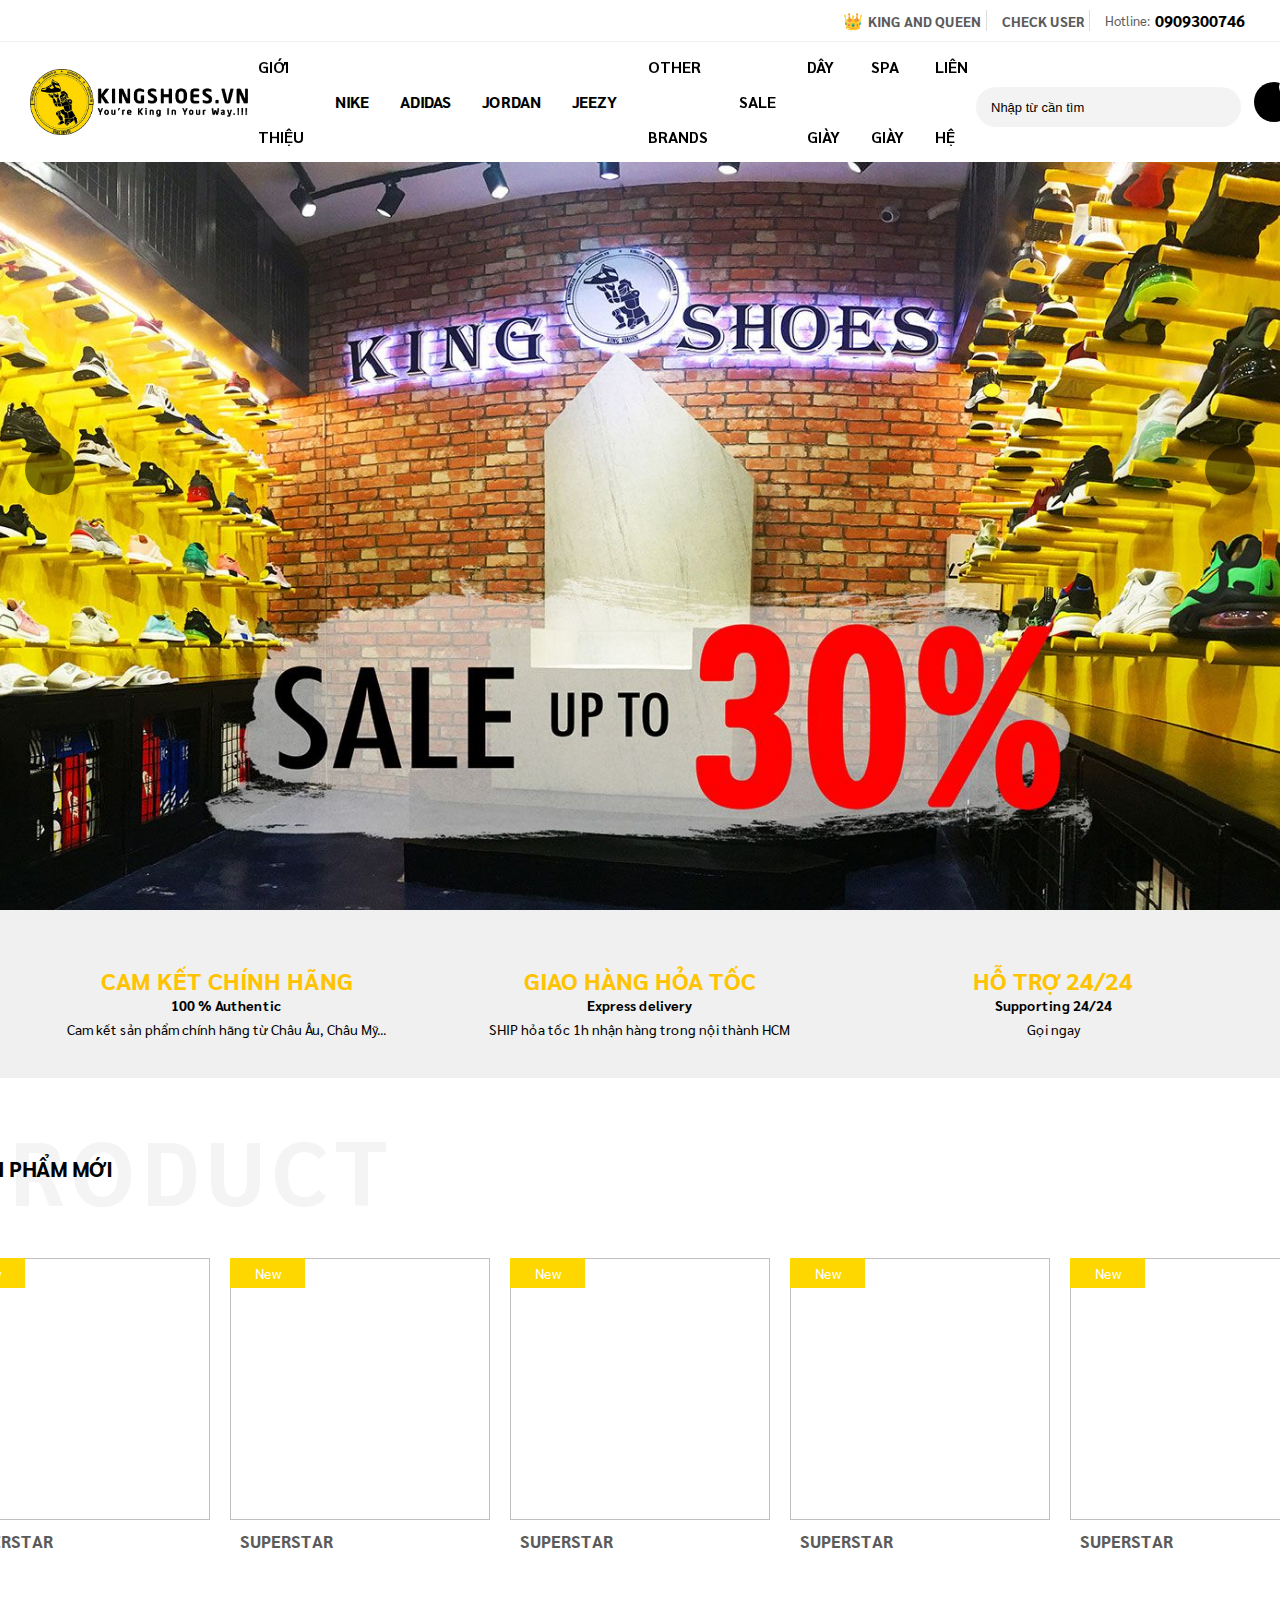
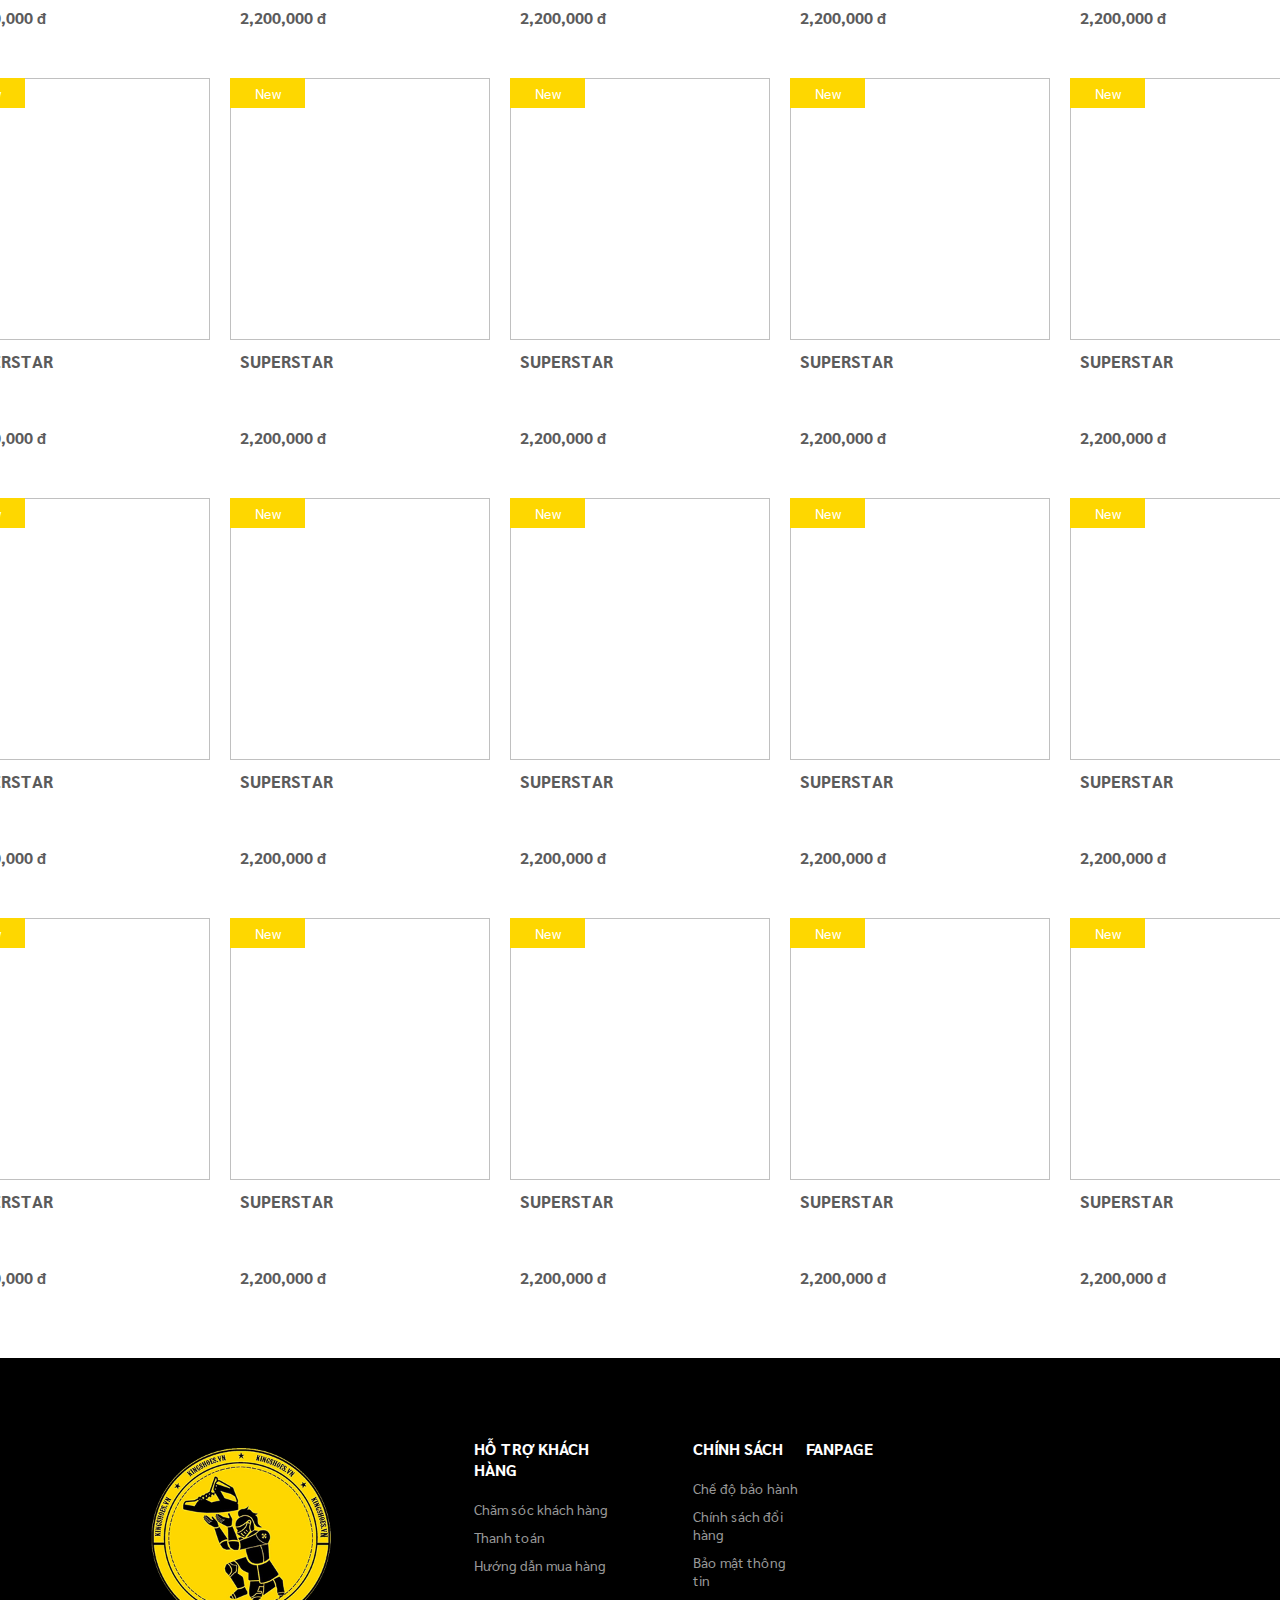
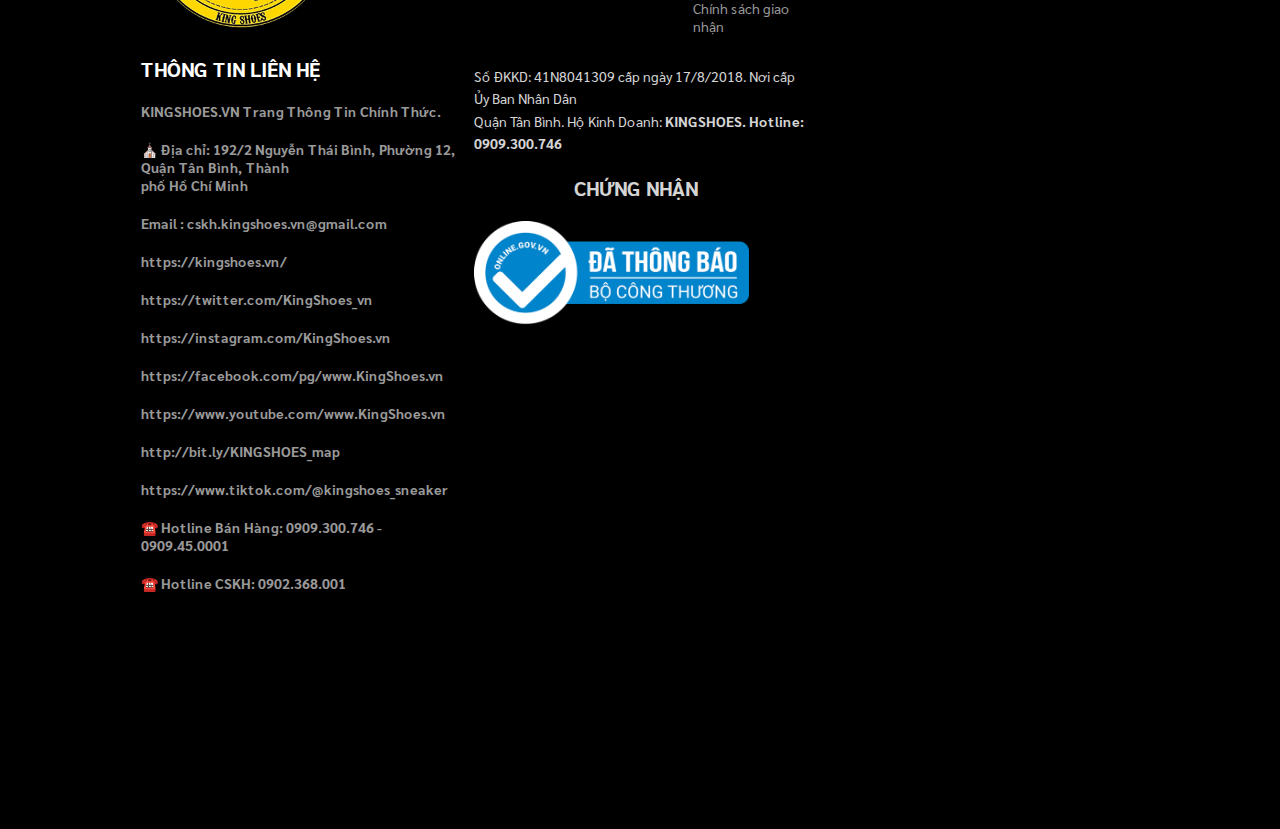
==== index.html @ 5c96de25 "finish footer for main page" ====
<!DOCTYPE html>
<html lang="en">
  <head>
    <meta charset="UTF-8" />
    <meta http-equiv="X-UA-Compatible" content="IE=edge" />
    <meta name="viewport" content="width=device-width, initial-scale=1.0" />

    <!-- Favicon -->
    <link rel="icon" type="image/x-icon" href="/assets/img/favicon.png" />

    <!-- Sarabun Font -->
    <link rel="preconnect" href="https://fonts.googleapis.com" />
    <link rel="preconnect" href="https://fonts.gstatic.com" crossorigin />
    <link
      href="https://fonts.googleapis.com/css2?family=Sarabun:wght@100;300;500;600;700&display=swap"
      rel="stylesheet"
    />

    <!-- Font Awesome -->
    <link
      rel="stylesheet"
      href="https://cdnjs.cloudflare.com/ajax/libs/font-awesome/6.4.0/css/all.min.css"
      integrity="sha512-iecdLmaskl7CVkqkXNQ/ZH/XLlvWZOJyj7Yy7tcenmpD1ypASozpmT/E0iPtmFIB46ZmdtAc9eNBvH0H/ZpiBw=="
      crossorigin="anonymous"
      referrerpolicy="no-referrer"
    />
    <link rel="stylesheet" href="./css/style.css" />
    <title>Cửa hàng giày Sneaker chính hãng tại TPHCM - KING SHOES</title>
  </head>
  <body>
    <div class="container">
      <header>
        <div class="header__top">
          <div class="header__top-item">
            👑 <span><a href="">KING AND QUEEN</a></span>
          </div>
          <div class="header__top-item">
            <i class="fa-solid fa-users"></i>
            <span><a href="">CHECK USER</a></span>
          </div>
          <div class="header__top-item">
            <i class="fa-sharp fa-solid fa-phone-flip"></i>
            Hotline: <span><a href="">0909300746</a></span>
          </div>
        </div>

        <div class="header__bottom">
          <div class="header__bottom-logo">
            <a href="/">
              <img src="./assets/img/main-logo.png" alt="" />
            </a>
          </div>
          <ul class="header__bottom-menu">
            <li class="header__bottom-menu-item">
              <a href="#">Giới thiệu</a>
            </li>
            <li class="header__bottom-menu-item">
              <a href="#">Nike</a>

              <div class="submenu">
                <ul>
                  <li><a href="#">Nam</a></li>
                  <li><a href="#">Nữ</a></li>
                </ul>
              </div>
            </li>
            <li class="header__bottom-menu-item">
              <a href="#">Adidas</a>

              <div class="submenu">
                <ul>
                  <li><a href="#">Nam</a></li>
                  <li><a href="#">Nữ</a></li>
                </ul>
              </div>
            </li>
            <li class="header__bottom-menu-item">
              <a href="#">Jordan</a>

              <div class="submenu">
                <ul>
                  <li><a href="#">Air Jordan</a></li>
                </ul>
              </div>
            </li>
            <li class="header__bottom-menu-item">
              <a href="#">Jeezy</a>

              <div class="submenu">
                <ul>
                  <li><a href="#">Jeezy Boost 350</a></li>
                  <li><a href="#">Jeezy Boost 750</a></li>
                </ul>
              </div>
            </li>
            <li class="header__bottom-menu-item">
              <a href="#">Other brands</a>

              <div class="submenu">
                <ul>
                  <li><a href="#">Sneaker Authentic</a></li>
                  <li><a href="#">Giày thể thao chạy bộ - Tập Gym</a></li>
                  <li><a href="#">Giày Tennis Nike Chính Hãng</a></li>
                  <li><a href="#">Dép Authentic</a></li>
                  <li><a href="#">Crep Protect Vệ Sinh Giày Sneaker</a></li>
                  <li><a href="#">Giày Thanh Lý</a></li>
                </ul>
              </div>
            </li>
            <li class="header__bottom-menu-item">
              <a href="#">Sale</a>
            </li>
            <li class="header__bottom-menu-item">
              <a href="#">Dây giày</a>
            </li>
            <li class="header__bottom-menu-item">
              <a href="#">Spa giày</a>
            </li>
            <li class="header__bottom-menu-item">
              <a href="#">Liên hệ</a>
            </li>
          </ul>
          <div class="header__bottom-search-cart">
            <div class="header__bottom-search-box">
              <input type="text" placeholder="Nhập từ cần tìm" />
              <button type="submit">
                <i class="fa-solid fa-search"></i>
              </button>
            </div>
            <div class="header__bottom-cart">
              <a href="/pages/cart.html" class="header__bottom-cart-link">
                <i class="fa-solid fa-shopping-cart"></i>
                <span class="header__bottom-cart-quantity">0</span>
              </a>
            </div>
          </div>
        </div>
      </header>

      <main>
        <div class="main-slider">
          <div class="main-slider-btn main-slider-prev-btn">
            <i class="fa-solid fa-chevron-left"></i>
          </div>

          <div class="main-slider__item">
            <a href="#">
              <img src="./assets/img/slider-1.jpg" alt="" />
            </a>
          </div>
          <div class="main-slider__item">
            <a href="#">
              <img src="./assets/img/slider-2.png" alt="" />
            </a>
          </div>
          <div class="main-slider__item">
            <a href="#">
              <img src="./assets/img/slider-3.jpg" alt="" />
            </a>
          </div>

          <div class="main-slider-btn main-slider-next-btn">
            <i class="fa-solid fa-chevron-right"></i>
          </div>

          <div class="main-slider__dots">
            <div class="main-slider__dot">
              <i class="fa-solid fa-circle"></i>
            </div>
            <div class="main-slider__dot">
              <i class="fa-solid fa-circle"></i>
            </div>
            <div class="main-slider__dot">
              <i class="fa-solid fa-circle"></i>
            </div>
          </div>
        </div>

        <div class="main-hero">
          <div class="main-hero__item">
            <i class="fa-solid fa-wallet"></i>
            <h3 class="main-hero__item-title">Cam kết chính hãng</h3>
            <span class="main-hero__item-subtitle">100 % Authentic</span>
            <p class="main-hero__item-desc">
              Cam kết sản phẩm chính hãng từ Châu Âu, Châu Mỹ...
            </p>
          </div>
          <div class="main-hero__item">
            <i class="fa-solid fa-truck"></i>
            <h3 class="main-hero__item-title">GIAO HÀNG HỎA TỐC</h3>
            <span class="main-hero__item-subtitle">Express delivery</span>
            <p class="main-hero__item-desc">
              SHIP hỏa tốc 1h nhận hàng trong nội thành HCM
            </p>
          </div>
          <div class="main-hero__item">
            <i class="fa-solid fa-phone"></i>
            <h3 class="main-hero__item-title">HỖ TRỢ 24/24</h3>
            <span class="main-hero__item-subtitle">Supporting 24/24</span>
            <p class="main-hero__item-desc">Gọi ngay</p>
          </div>
        </div>

        <div class="main-content">
          <div class="main-container">
            <section class="main-section new-products">
              <div class="main-section__title">
                <h1>PRODUCT</h1>
                <a href="#"> - SẢN PHẨM MỚI</a>
              </div>

              <div class="main-section__grid-products">
                <a href="#" class="main-section__grid-product">
                  <img
                    src="https://kingshoes.vn/data/upload/media/sneaker-c77124-super-star-adidas-kingshoes.vn-tphcm-tanbinh-27-1628053703.jpeg"
                    alt=""
                  />
                  <div class="main-section__grid-product-info">
                    <h3 class="main-section__grid-product-info-title">
                      Superstar
                    </h3>
                    <span class="main-section__grid-product-info-ratings">
                      <i class="fa-solid fa-star"></i
                      ><i class="fa-solid fa-star"></i
                      ><i class="fa-solid fa-star"></i
                      ><i class="fa-solid fa-star"></i
                      ><i class="fa-solid fa-star"></i>
                    </span>
                    <p class="main-section__grid-product-info-price">
                      2,200,000 đ
                    </p>

                    <span class="main-section__grid-product-new-tag">New</span>
                  </div>
                </a>
                <a href="#" class="main-section__grid-product">
                  <img
                    src="https://kingshoes.vn/data/upload/media/sneaker-c77124-super-star-adidas-kingshoes.vn-tphcm-tanbinh-27-1628053703.jpeg"
                    alt=""
                  />
                  <div class="main-section__grid-product-info">
                    <h3 class="main-section__grid-product-info-title">
                      Superstar
                    </h3>
                    <span class="main-section__grid-product-info-ratings">
                      <i class="fa-solid fa-star"></i
                      ><i class="fa-solid fa-star"></i
                      ><i class="fa-solid fa-star"></i
                      ><i class="fa-solid fa-star"></i
                      ><i class="fa-solid fa-star"></i>
                    </span>
                    <p class="main-section__grid-product-info-price">
                      2,200,000 đ
                    </p>

                    <span class="main-section__grid-product-new-tag">New</span>
                  </div>
                </a>
                <a href="#" class="main-section__grid-product">
                  <img
                    src="https://kingshoes.vn/data/upload/media/sneaker-c77124-super-star-adidas-kingshoes.vn-tphcm-tanbinh-27-1628053703.jpeg"
                    alt=""
                  />
                  <div class="main-section__grid-product-info">
                    <h3 class="main-section__grid-product-info-title">
                      Superstar
                    </h3>
                    <span class="main-section__grid-product-info-ratings">
                      <i class="fa-solid fa-star"></i
                      ><i class="fa-solid fa-star"></i
                      ><i class="fa-solid fa-star"></i
                      ><i class="fa-solid fa-star"></i
                      ><i class="fa-solid fa-star"></i>
                    </span>
                    <p class="main-section__grid-product-info-price">
                      2,200,000 đ
                    </p>

                    <span class="main-section__grid-product-new-tag">New</span>
                  </div>
                </a>
                <a href="#" class="main-section__grid-product">
                  <img
                    src="https://kingshoes.vn/data/upload/media/sneaker-c77124-super-star-adidas-kingshoes.vn-tphcm-tanbinh-27-1628053703.jpeg"
                    alt=""
                  />
                  <div class="main-section__grid-product-info">
                    <h3 class="main-section__grid-product-info-title">
                      Superstar
                    </h3>
                    <span class="main-section__grid-product-info-ratings">
                      <i class="fa-solid fa-star"></i
                      ><i class="fa-solid fa-star"></i
                      ><i class="fa-solid fa-star"></i
                      ><i class="fa-solid fa-star"></i
                      ><i class="fa-solid fa-star"></i>
                    </span>
                    <p class="main-section__grid-product-info-price">
                      2,200,000 đ
                    </p>

                    <span class="main-section__grid-product-new-tag">New</span>
                  </div>
                </a>
                <a href="#" class="main-section__grid-product">
                  <img
                    src="https://kingshoes.vn/data/upload/media/sneaker-c77124-super-star-adidas-kingshoes.vn-tphcm-tanbinh-27-1628053703.jpeg"
                    alt=""
                  />
                  <div class="main-section__grid-product-info">
                    <h3 class="main-section__grid-product-info-title">
                      Superstar
                    </h3>
                    <span class="main-section__grid-product-info-ratings">
                      <i class="fa-solid fa-star"></i
                      ><i class="fa-solid fa-star"></i
                      ><i class="fa-solid fa-star"></i
                      ><i class="fa-solid fa-star"></i
                      ><i class="fa-solid fa-star"></i>
                    </span>
                    <p class="main-section__grid-product-info-price">
                      2,200,000 đ
                    </p>

                    <span class="main-section__grid-product-new-tag">New</span>
                  </div>
                </a>
                <a href="#" class="main-section__grid-product">
                  <img
                    src="https://kingshoes.vn/data/upload/media/sneaker-c77124-super-star-adidas-kingshoes.vn-tphcm-tanbinh-27-1628053703.jpeg"
                    alt=""
                  />
                  <div class="main-section__grid-product-info">
                    <h3 class="main-section__grid-product-info-title">
                      Superstar
                    </h3>
                    <span class="main-section__grid-product-info-ratings">
                      <i class="fa-solid fa-star"></i
                      ><i class="fa-solid fa-star"></i
                      ><i class="fa-solid fa-star"></i
                      ><i class="fa-solid fa-star"></i
                      ><i class="fa-solid fa-star"></i>
                    </span>
                    <p class="main-section__grid-product-info-price">
                      2,200,000 đ
                    </p>

                    <span class="main-section__grid-product-new-tag">New</span>
                  </div>
                </a>
                <a href="#" class="main-section__grid-product">
                  <img
                    src="https://kingshoes.vn/data/upload/media/sneaker-c77124-super-star-adidas-kingshoes.vn-tphcm-tanbinh-27-1628053703.jpeg"
                    alt=""
                  />
                  <div class="main-section__grid-product-info">
                    <h3 class="main-section__grid-product-info-title">
                      Superstar
                    </h3>
                    <span class="main-section__grid-product-info-ratings">
                      <i class="fa-solid fa-star"></i
                      ><i class="fa-solid fa-star"></i
                      ><i class="fa-solid fa-star"></i
                      ><i class="fa-solid fa-star"></i
                      ><i class="fa-solid fa-star"></i>
                    </span>
                    <p class="main-section__grid-product-info-price">
                      2,200,000 đ
                    </p>

                    <span class="main-section__grid-product-new-tag">New</span>
                  </div>
                </a>
                <a href="#" class="main-section__grid-product">
                  <img
                    src="https://kingshoes.vn/data/upload/media/sneaker-c77124-super-star-adidas-kingshoes.vn-tphcm-tanbinh-27-1628053703.jpeg"
                    alt=""
                  />
                  <div class="main-section__grid-product-info">
                    <h3 class="main-section__grid-product-info-title">
                      Superstar
                    </h3>
                    <span class="main-section__grid-product-info-ratings">
                      <i class="fa-solid fa-star"></i
                      ><i class="fa-solid fa-star"></i
                      ><i class="fa-solid fa-star"></i
                      ><i class="fa-solid fa-star"></i
                      ><i class="fa-solid fa-star"></i>
                    </span>
                    <p class="main-section__grid-product-info-price">
                      2,200,000 đ
                    </p>

                    <span class="main-section__grid-product-new-tag">New</span>
                  </div>
                </a>
                <a href="#" class="main-section__grid-product">
                  <img
                    src="https://kingshoes.vn/data/upload/media/sneaker-c77124-super-star-adidas-kingshoes.vn-tphcm-tanbinh-27-1628053703.jpeg"
                    alt=""
                  />
                  <div class="main-section__grid-product-info">
                    <h3 class="main-section__grid-product-info-title">
                      Superstar
                    </h3>
                    <span class="main-section__grid-product-info-ratings">
                      <i class="fa-solid fa-star"></i
                      ><i class="fa-solid fa-star"></i
                      ><i class="fa-solid fa-star"></i
                      ><i class="fa-solid fa-star"></i
                      ><i class="fa-solid fa-star"></i>
                    </span>
                    <p class="main-section__grid-product-info-price">
                      2,200,000 đ
                    </p>

                    <span class="main-section__grid-product-new-tag">New</span>
                  </div>
                </a>
                <a href="#" class="main-section__grid-product">
                  <img
                    src="https://kingshoes.vn/data/upload/media/sneaker-c77124-super-star-adidas-kingshoes.vn-tphcm-tanbinh-27-1628053703.jpeg"
                    alt=""
                  />
                  <div class="main-section__grid-product-info">
                    <h3 class="main-section__grid-product-info-title">
                      Superstar
                    </h3>
                    <span class="main-section__grid-product-info-ratings">
                      <i class="fa-solid fa-star"></i
                      ><i class="fa-solid fa-star"></i
                      ><i class="fa-solid fa-star"></i
                      ><i class="fa-solid fa-star"></i
                      ><i class="fa-solid fa-star"></i>
                    </span>
                    <p class="main-section__grid-product-info-price">
                      2,200,000 đ
                    </p>

                    <span class="main-section__grid-product-new-tag">New</span>
                  </div>
                </a>
                <a href="#" class="main-section__grid-product">
                  <img
                    src="https://kingshoes.vn/data/upload/media/sneaker-c77124-super-star-adidas-kingshoes.vn-tphcm-tanbinh-27-1628053703.jpeg"
                    alt=""
                  />
                  <div class="main-section__grid-product-info">
                    <h3 class="main-section__grid-product-info-title">
                      Superstar
                    </h3>
                    <span class="main-section__grid-product-info-ratings">
                      <i class="fa-solid fa-star"></i
                      ><i class="fa-solid fa-star"></i
                      ><i class="fa-solid fa-star"></i
                      ><i class="fa-solid fa-star"></i
                      ><i class="fa-solid fa-star"></i>
                    </span>
                    <p class="main-section__grid-product-info-price">
                      2,200,000 đ
                    </p>

                    <span class="main-section__grid-product-new-tag">New</span>
                  </div>
                </a>
                <a href="#" class="main-section__grid-product">
                  <img
                    src="https://kingshoes.vn/data/upload/media/sneaker-c77124-super-star-adidas-kingshoes.vn-tphcm-tanbinh-27-1628053703.jpeg"
                    alt=""
                  />
                  <div class="main-section__grid-product-info">
                    <h3 class="main-section__grid-product-info-title">
                      Superstar
                    </h3>
                    <span class="main-section__grid-product-info-ratings">
                      <i class="fa-solid fa-star"></i
                      ><i class="fa-solid fa-star"></i
                      ><i class="fa-solid fa-star"></i
                      ><i class="fa-solid fa-star"></i
                      ><i class="fa-solid fa-star"></i>
                    </span>
                    <p class="main-section__grid-product-info-price">
                      2,200,000 đ
                    </p>

                    <span class="main-section__grid-product-new-tag">New</span>
                  </div>
                </a>
                <a href="#" class="main-section__grid-product">
                  <img
                    src="https://kingshoes.vn/data/upload/media/sneaker-c77124-super-star-adidas-kingshoes.vn-tphcm-tanbinh-27-1628053703.jpeg"
                    alt=""
                  />
                  <div class="main-section__grid-product-info">
                    <h3 class="main-section__grid-product-info-title">
                      Superstar
                    </h3>
                    <span class="main-section__grid-product-info-ratings">
                      <i class="fa-solid fa-star"></i
                      ><i class="fa-solid fa-star"></i
                      ><i class="fa-solid fa-star"></i
                      ><i class="fa-solid fa-star"></i
                      ><i class="fa-solid fa-star"></i>
                    </span>
                    <p class="main-section__grid-product-info-price">
                      2,200,000 đ
                    </p>

                    <span class="main-section__grid-product-new-tag">New</span>
                  </div>
                </a>
                <a href="#" class="main-section__grid-product">
                  <img
                    src="https://kingshoes.vn/data/upload/media/sneaker-c77124-super-star-adidas-kingshoes.vn-tphcm-tanbinh-27-1628053703.jpeg"
                    alt=""
                  />
                  <div class="main-section__grid-product-info">
                    <h3 class="main-section__grid-product-info-title">
                      Superstar
                    </h3>
                    <span class="main-section__grid-product-info-ratings">
                      <i class="fa-solid fa-star"></i
                      ><i class="fa-solid fa-star"></i
                      ><i class="fa-solid fa-star"></i
                      ><i class="fa-solid fa-star"></i
                      ><i class="fa-solid fa-star"></i>
                    </span>
                    <p class="main-section__grid-product-info-price">
                      2,200,000 đ
                    </p>

                    <span class="main-section__grid-product-new-tag">New</span>
                  </div>
                </a>
                <a href="#" class="main-section__grid-product">
                  <img
                    src="https://kingshoes.vn/data/upload/media/sneaker-c77124-super-star-adidas-kingshoes.vn-tphcm-tanbinh-27-1628053703.jpeg"
                    alt=""
                  />
                  <div class="main-section__grid-product-info">
                    <h3 class="main-section__grid-product-info-title">
                      Superstar
                    </h3>
                    <span class="main-section__grid-product-info-ratings">
                      <i class="fa-solid fa-star"></i
                      ><i class="fa-solid fa-star"></i
                      ><i class="fa-solid fa-star"></i
                      ><i class="fa-solid fa-star"></i
                      ><i class="fa-solid fa-star"></i>
                    </span>
                    <p class="main-section__grid-product-info-price">
                      2,200,000 đ
                    </p>

                    <span class="main-section__grid-product-new-tag">New</span>
                  </div>
                </a>
                <a href="#" class="main-section__grid-product">
                  <img
                    src="https://kingshoes.vn/data/upload/media/sneaker-c77124-super-star-adidas-kingshoes.vn-tphcm-tanbinh-27-1628053703.jpeg"
                    alt=""
                  />
                  <div class="main-section__grid-product-info">
                    <h3 class="main-section__grid-product-info-title">
                      Superstar
                    </h3>
                    <span class="main-section__grid-product-info-ratings">
                      <i class="fa-solid fa-star"></i
                      ><i class="fa-solid fa-star"></i
                      ><i class="fa-solid fa-star"></i
                      ><i class="fa-solid fa-star"></i
                      ><i class="fa-solid fa-star"></i>
                    </span>
                    <p class="main-section__grid-product-info-price">
                      2,200,000 đ
                    </p>

                    <span class="main-section__grid-product-new-tag">New</span>
                  </div>
                </a>
                <a href="#" class="main-section__grid-product">
                  <img
                    src="https://kingshoes.vn/data/upload/media/sneaker-c77124-super-star-adidas-kingshoes.vn-tphcm-tanbinh-27-1628053703.jpeg"
                    alt=""
                  />
                  <div class="main-section__grid-product-info">
                    <h3 class="main-section__grid-product-info-title">
                      Superstar
                    </h3>
                    <span class="main-section__grid-product-info-ratings">
                      <i class="fa-solid fa-star"></i
                      ><i class="fa-solid fa-star"></i
                      ><i class="fa-solid fa-star"></i
                      ><i class="fa-solid fa-star"></i
                      ><i class="fa-solid fa-star"></i>
                    </span>
                    <p class="main-section__grid-product-info-price">
                      2,200,000 đ
                    </p>

                    <span class="main-section__grid-product-new-tag">New</span>
                  </div>
                </a>
                <a href="#" class="main-section__grid-product">
                  <img
                    src="https://kingshoes.vn/data/upload/media/sneaker-c77124-super-star-adidas-kingshoes.vn-tphcm-tanbinh-27-1628053703.jpeg"
                    alt=""
                  />
                  <div class="main-section__grid-product-info">
                    <h3 class="main-section__grid-product-info-title">
                      Superstar
                    </h3>
                    <span class="main-section__grid-product-info-ratings">
                      <i class="fa-solid fa-star"></i
                      ><i class="fa-solid fa-star"></i
                      ><i class="fa-solid fa-star"></i
                      ><i class="fa-solid fa-star"></i
                      ><i class="fa-solid fa-star"></i>
                    </span>
                    <p class="main-section__grid-product-info-price">
                      2,200,000 đ
                    </p>

                    <span class="main-section__grid-product-new-tag">New</span>
                  </div>
                </a>
                <a href="#" class="main-section__grid-product">
                  <img
                    src="https://kingshoes.vn/data/upload/media/sneaker-c77124-super-star-adidas-kingshoes.vn-tphcm-tanbinh-27-1628053703.jpeg"
                    alt=""
                  />
                  <div class="main-section__grid-product-info">
                    <h3 class="main-section__grid-product-info-title">
                      Superstar
                    </h3>
                    <span class="main-section__grid-product-info-ratings">
                      <i class="fa-solid fa-star"></i
                      ><i class="fa-solid fa-star"></i
                      ><i class="fa-solid fa-star"></i
                      ><i class="fa-solid fa-star"></i
                      ><i class="fa-solid fa-star"></i>
                    </span>
                    <p class="main-section__grid-product-info-price">
                      2,200,000 đ
                    </p>

                    <span class="main-section__grid-product-new-tag">New</span>
                  </div>
                </a>
                <a href="#" class="main-section__grid-product">
                  <img
                    src="https://kingshoes.vn/data/upload/media/sneaker-c77124-super-star-adidas-kingshoes.vn-tphcm-tanbinh-27-1628053703.jpeg"
                    alt=""
                  />
                  <div class="main-section__grid-product-info">
                    <h3 class="main-section__grid-product-info-title">
                      Superstar
                    </h3>
                    <span class="main-section__grid-product-info-ratings">
                      <i class="fa-solid fa-star"></i
                      ><i class="fa-solid fa-star"></i
                      ><i class="fa-solid fa-star"></i
                      ><i class="fa-solid fa-star"></i
                      ><i class="fa-solid fa-star"></i>
                    </span>
                    <p class="main-section__grid-product-info-price">
                      2,200,000 đ
                    </p>

                    <span class="main-section__grid-product-new-tag">New</span>
                  </div>
                </a>
              </div>

              <div class="main-section__products-pagination"></div>
            </section>
            <section class="hot-products"></section>
            <section class="sale-products"></section>
            <section class="accessories-products"></section>
            <section class="news"></section>
          </div>
        </div>

        <div class="main-subscribe"></div>
      </main>

      <footer>
        <div class="footer-container">
          <div class="footer-info">
            <img src="./assets/img/round-logo.png" alt="" />
            <h2>THÔNG TIN LIÊN HỆ</h2>

            <span>KINGSHOES.VN Trang Thông Tin Chính Thức.</span>

            <span
              >⛪ Địa chỉ: 192/2 Nguyễn Thái Bình, Phường 12, Quận Tân Bình,
              Thành <br />
              phố Hồ Chí Minh</span
            >

            <span>Email : cskh.kingshoes.vn@gmail.com</span>

            <a href="#">https://kingshoes.vn/</a>

            <a href="#">https://twitter.com/KingShoes_vn</a>

            <a href="#">https://instagram.com/KingShoes.vn</a>

            <a href="#">https://facebook.com/pg/www.KingShoes.vn</a>

            <a href="#">https://www.youtube.com/www.KingShoes.vn</a>

            <a href="#">http://bit.ly/KINGSHOES_map</a>

            <a href="#">https://www.tiktok.com/@kingshoes_sneaker</a>

            <span>☎️ Hotline Bán Hàng: 0909.300.746 - 0909.45.0001</span>

            <span>☎️ Hotline CSKH: 0902.368.001</span>

            <div
              data-oembed-url="https://www.youtube.com/embed/epcfWIT_Ais?rel=0"
            >
              <div
                style="
                  left: 0;
                  width: 72%;
                  position: relative;
                  padding-bottom: 41.25%;
                "
              >
                <iframe
                  allow="accelerometer; clipboard-write; encrypted-media; gyroscope; picture-in-picture;"
                  allowfullscreen=""
                  scrolling="no"
                  src="https://www.youtube.com/embed/epcfWIT_Ais?rel=0"
                  style="
                    top: 0;
                    left: 0;
                    width: 100%;
                    height: 100%;
                    position: absolute;
                    border: 0;
                  "
                  tabindex="-1"
                ></iframe>
              </div>
            </div>
          </div>
          <div class="footer-links">
            <div class="footer-links-top">
              <div class="footer-links-top__col">
                <h2>HỖ TRỢ KHÁCH HÀNG</h2>

                <a href="#">Chăm sóc khách hàng</a>
                <a href="#">Thanh toán</a>
                <a href="#">Hướng dẫn mua hàng</a>
              </div>
              <div class="footer-links-top__col">
                <h2>CHÍNH SÁCH</h2>

                <a href="#">Chế độ bảo hành</a>
                <a href="#">Chính sách đổi hàng</a>
                <a href="#">Bảo mật thông tin</a>
                <a href="#">Chính sách giao nhận</a>
              </div>
            </div>
            <div class="footer-links-bottom">
              <span
                >Số ĐKKD: 41N8041309 cấp ngày 17/8/2018. Nơi cấp Ủy Ban Nhân Dân
                <br />
                Quận Tân Bình. Hộ Kinh Doanh:
                <b>KINGSHOES. Hotline: 0909.300.746</b></span
              >
              <h2>CHỨNG NHẬN</h2>
              <img src="./assets/img/logo-bo-cong-thuong.png" alt="" />
            </div>
          </div>
          <div class="footer-fanpage">
            <h2>Fanpage</h2>

            <iframe
              src="https://www.facebook.com/plugins/page.php?href=https%3A%2F%2Fwww.facebook.com%2FKingshoes.vnn&tabs=timeline&width=400&height=300&small_header=false&adapt_container_width=true&hide_cover=false&show_facepile=true&appId=2048533015275135"
              width="470"
              height="300"
              style="border: none; overflow: hidden"
              scrolling="no"
              frameborder="0"
              allowfullscreen="true"
              allow="autoplay; clipboard-write; encrypted-media; picture-in-picture; web-share"
            ></iframe>
          </div>
        </div>
      </footer>
    </div>
  </body>

  <script src="./js/script.js"></script>
  <script src="./js/slider.js"></script>
</html>
---- css/style.css ----
/* CSS file for homepage */
:root {
  --main-yellow-color: #fed700;
}

* {
  padding: 0;
  margin: 0;
  box-sizing: border-box;
}

body {
  font-family: 'Sarabun', sans-serif;

  height: 200vh;
}

.container {
  display: flex;
  flex-direction: column;
  justify-content: center;
  width: 100%;
}

/* ---------------------------------------------------- */
/* Header */
/* ---------------------------------------------------- */
header {
  display: flex;
  flex-direction: column;
  width: 100%;
  height: 120px;
  position: fixed;
  top: 0;
  box-shadow: 0 0 10px rgba(0, 0, 0, 0.1);
  transition: all 0.5s ease;
  z-index: 999;
}

header.sticky {
  transform: translateY(-40px);
}

.header__top {
  display: flex;
  justify-content: flex-end;
  align-items: center;
  gap: 10px;
  padding: 10px 30px;
  background-color: #fff;
  border-bottom: 1px solid #f1f1f1;
}

.header__top-item {
  display: flex;
  align-items: center;
  gap: 5px;
  border-right: 1px solid #ddd;
  padding-right: 5px;
  color: #5b5b5b;
  cursor: pointer;
  transition: all 0.3s ease-in;
}

.header__top-item i {
  font-size: 13px;
}

.header__top-item span a {
  font-size: 14px;
  color: #5b5b5b;
  text-decoration: none;
  font-weight: bold;
}

.header__top-item:hover > i,
.header__top-item:hover > span a {
  color: #fee246 !important;
}

.header__top-item:last-child {
  font-size: 13px;
  border-right: none;
}

.header__top-item:last-child span a {
  font-size: 16px;
  color: #000;
}

.header__bottom {
  display: flex;
  justify-content: space-between;
  align-items: center;
  padding: 0 30px;
  background-color: #fff;
  height: 100%;
}

.header__bottom-logo {
  display: flex;
  align-items: center;
  height: 100%;
}

.header__bottom-logo a {
  height: 100%;
  display: flex;
  align-items: center;
}

.header__bottom-logo img {
  width: 218px;
}

.header__bottom-menu {
  display: flex;
  align-items: center;
  gap: 11px;
  height: 100%;
  list-style: none;
}

.header__bottom-menu-item {
  height: 100%;
  display: flex;
  align-items: center;
  position: relative;
}

.submenu {
  position: absolute;
  left: 0;
  top: 80px;

  display: none;
}

.header__bottom-menu-item:hover .submenu {
  display: block;
}

.submenu ul {
  list-style: none;
}

.submenu ul li {
  display: flex;
  align-items: center;
  width: 250px;
  height: 39px;
  background: #fff;
  border-bottom: 1px solid #ccc;
  cursor: pointer;
  transition: all 0.2s ease-in;
}

.submenu ul li a {
  font-size: 13px;
  font-weight: normal;
  width: 100%;
  height: 100%;
  line-height: 30px;
}

.submenu ul li:hover {
  background: var(--main-yellow-color);
}

.header__bottom-menu-item:before {
  content: '';
  position: absolute;
  top: 30%;
  left: 5%;
  width: 90%;
  height: 40%;
  border-radius: 10px;
  background-color: #fee246;
  transition: all 0.4 ease;
  opacity: 0;
}

.header__bottom-menu-item:hover:before {
  opacity: 1;
}

.header__bottom-menu-item:hover > a {
  color: #fff;
}

.header__bottom-menu-item a {
  padding: 5px 10px;
  position: relative;
  z-index: 10;
  display: inline-block;
  font-size: 16px;
  font-weight: 700;
  line-height: 70px;
  text-transform: uppercase;
  color: #000;
  text-decoration: none;
}

.header__bottom-search-cart {
  display: flex;
  align-items: center;
  gap: 18px;
  height: 100%;
}

.header__bottom-search-box {
  display: flex;
  position: relative;
  align-items: center;
  gap: 10px;
  height: 100%;
  max-width: 260px;
  width: 100%;
  margin-top: 10px;
  margin-left: -2px;
}

.header__bottom-search-box input {
  padding: 0 15px;
  border: none;
  height: 40px;
  background-color: #f3f3f3;
  border-radius: 40px;
  font-size: 13px;
  color: #222222;

  padding-right: 74px;
}

.header__bottom-search-box input::placeholder {
  color: #000;
}

.header__bottom-search-box button {
  position: absolute;
  top: 50%;
  transform: translateY(-50%);
  right: 24px;
  color: #000;
  font-size: 15px;
  border: none;
  background-color: transparent;
  cursor: pointer;
  transition: all 0.4s ease;
}

.header__bottom-search-box button:hover {
  color: #fee246;
}

.header__bottom-cart {
  position: relative;
  height: 100%;
  display: flex;
  align-items: center;
}

.header__bottom-cart-link {
  position: relative;
  display: flex;
  align-items: center;
  justify-content: center;
  width: 40px;
  height: 40px;
  color: #fff;
  background-color: #000;
  border-radius: 50%;
  transition: all 0.4s ease;
  cursor: pointer;
  text-decoration: none;
}

.header__bottom-cart-link:hover {
  background-color: var(--main-yellow-color);
}

.header__bottom-cart-quantity {
  position: absolute;
  display: flex;
  align-items: center;
  justify-content: center;
  top: -5px;
  right: -5px;
  width: 20px;
  height: 20px;
  font-size: 10px;
  border: 1px solid #fff;
  -webkit-border-radius: 50%;
  -moz-border-radius: 50%;
  -ms-border-radius: 50%;
  border-radius: 50%;
  background-color: #fed700;
  color: #000;
}

/* ---------------------------------------------------- */
/* Main */
/* ---------------------------------------------------- */

/* Index page */
.main-slider {
  position: relative;
  width: 100%;
  margin-top: 120px;
  height: 790px;
  overflow: hidden;
}

.main-slider-btn {
  position: absolute;
  width: 50px;
  height: 50px;
  background-color: rgba(0, 0, 0, 0.5);
  border-radius: 50%;
  display: flex;
  align-items: center;
  justify-content: center;
  cursor: pointer;
  transition: all 0.4s ease;
  z-index: 1;
  color: #fff;
}

.main-slider-prev-btn {
  top: 350px;
  left: 25px;
  transform: translateY(-50%);
}

.main-slider-next-btn {
  top: 350px;
  right: 25px;
  transform: translateY(-50%);
}

.main-slider__item {
  position: absolute;
  top: 0;
  left: 0;
  width: 100%;
  height: 100%;
  opacity: 0;
  transition: all 0.4s ease;
}

.main-slider__item.active {
  opacity: 1;
}

.main-slider__item img {
  width: 100%;
  height: 100%;
  object-fit: cover;
}

.main-slider__dots {
  position: absolute;
  bottom: 20px;
  left: 50%;
  transform: translateX(-50%);
  display: flex;
  align-items: center;
  gap: 20px;
  z-index: 1;
}

.main-slider__dot i {
  font-size: 10px;
  color: #ccc;
  opacity: 0.5;
  cursor: pointer;
  transition: all 0.4s ease;
}

.main-slider__dot.active i {
  color: #fed700;
  opacity: 1;
}

.main-hero {
  padding: 40px 20px;
  display: flex;
  align-items: center;
  justify-content: center;
  background-color: #f0f0f0;
}

.main-hero__item {
  display: flex;
  flex-direction: column;
  justify-content: center;
  align-items: center;
  text-align: center;
  width: 480px;
}

.main-hero__item i {
  font-size: 50px;
  margin-top: 6px;
}

.main-hero__item-title {
  font-size: 24px;
  font-weight: 700;
  margin-top: 8px;
  color: rgb(255, 195, 0);
  text-transform: uppercase;
}

.main-hero__item-subtitle {
  font-size: 14px;
  color: #000;
  font-weight: 700;
}

.main-hero__item-desc {
  margin-top: 6px;
  font-size: 14px;
  color: #000;
}

.main-content {
  display: flex;
  align-items: center;
  justify-content: center;
  padding-top: 40px;
}

.main-container {
  width: 1440px;
  padding: 0 15px;
}

.main-section__title {
  position: relative;
  display: flex;
  align-items: center;
  height: 100px;
}

.main-section__title h1 {
  position: absolute;
  font-size: 90px;
  font-weight: 700;
  color: #f4f4f4;
  text-transform: uppercase;
  z-index: -1;
  letter-spacing: 0.08em;
}

.main-section__title a {
  font-size: 22px;
  font-weight: 700;
  color: #000;
  text-transform: uppercase;
  text-decoration: none;
}

.main-section__grid-products {
  display: grid;
  grid-template-columns: repeat(5, 1fr);
  grid-gap: 20px;
  margin-top: 40px;
}

.main-section__grid-product {
  width: 260px;
  height: 400px;
  display: flex;
  flex-direction: column;
  text-decoration: none;
  position: relative;
}

.main-section__grid-product:hover {
  border: 1px solid #ccc;
}

.main-section__grid-product img {
  width: 100%;
  height: 100%;
  object-fit: cover;
}

.main-section__grid-product-info {
  padding: 10px;
}

.main-section__grid-product-info-title {
  font-size: 17px;
  font-weight: 700;
  color: #5b5b5b;
  text-transform: uppercase;
  margin-bottom: 30px;
}

.main-section__grid-product-info-ratings i {
  font-size: 12px;
  color: #fed700;
  margin-right: 2px;
}

.main-section__grid-product-info-price {
  font-size: 16px;
  font-weight: 700;
  color: #5b5b5b;
  margin-bottom: 20px;
  margin-top: 4px;
}

.main-section__grid-product-new-tag {
  position: absolute;
  top: 0px;
  left: 0px;
  width: 75px;
  height: 30px;
  background-color: #fed700;
  color: #fff;
  display: flex;
  align-items: center;
  justify-content: center;
  z-index: 1;
  font-size: 14px;
}

/* ---------------------------------------------------- */
/* Footer */
/* ---------------------------------------------------- */
footer {
  background-color: #000;
  margin-top: 40px;
}

.footer-container {
  margin: 0 126px;
  padding: 80px 15px;

  display: flex;
  justify-content: space-between;
}

.footer-info {
  display: flex;
  flex-direction: column;
  justify-content: center;
  width: 33.33%;
}

.footer-info img {
  width: 200px;
  object-fit: cover;
}

.footer-info h2 {
  font-size: 20px;
  font-weight: 700;
  color: #fff;
  text-transform: uppercase;
  margin-top: 18px;
  margin-bottom: 20px;
}

.footer-info span,
.footer-info a {
  margin-bottom: 20px;
  font-weight: 700;
  color: #999;
  text-decoration: none;
  transition: all 0.4s ease;
  font-size: 14px;
}

.footer-info a:hover {
  color: var(--main-yellow-color);
}

.footer-fanpage {
  display: flex;
  flex-direction: column;
  width: 33.33%;
}

.footer-fanpage h2 {
  font-size: 16px;
  font-weight: 700;
  color: #fff;
  text-transform: uppercase;
  margin-bottom: 20px;
}

.footer-links {
  display: flex;
  flex-direction: column;
  width: 33.33%;
}

.footer-links-top {
  display: flex;
  gap: 80px;
  margin-bottom: 20px;
}

.footer-links-top__col {
  display: flex;
  flex-direction: column;
}

.footer-links-top__col h2 {
  font-size: 16px;
  font-weight: 700;
  color: #fff;
  text-transform: uppercase;
  margin-bottom: 20px;
}

.footer-links-top__col a {
  font-size: 14px;
  color: #999;
  text-decoration: none;
  transition: all 0.4s ease;
  margin-bottom: 10px;
}

.footer-links-top__col a:hover {
  color: var(--main-yellow-color);
}

.footer-links-bottom {
  display: flex;
  flex-direction: column;
  gap: 20px;
}

.footer-links-bottom span {
  font-size: 14px;
  color: #d4d4d4;
  line-height: 1.6;
}

.footer-links-bottom h2 {
  font-size: 20px;
  color: #d4d4d4;
  margin-left: 100px;
}

.footer-links-bottom img {
  width: 275px;
  object-fit: cover;
}
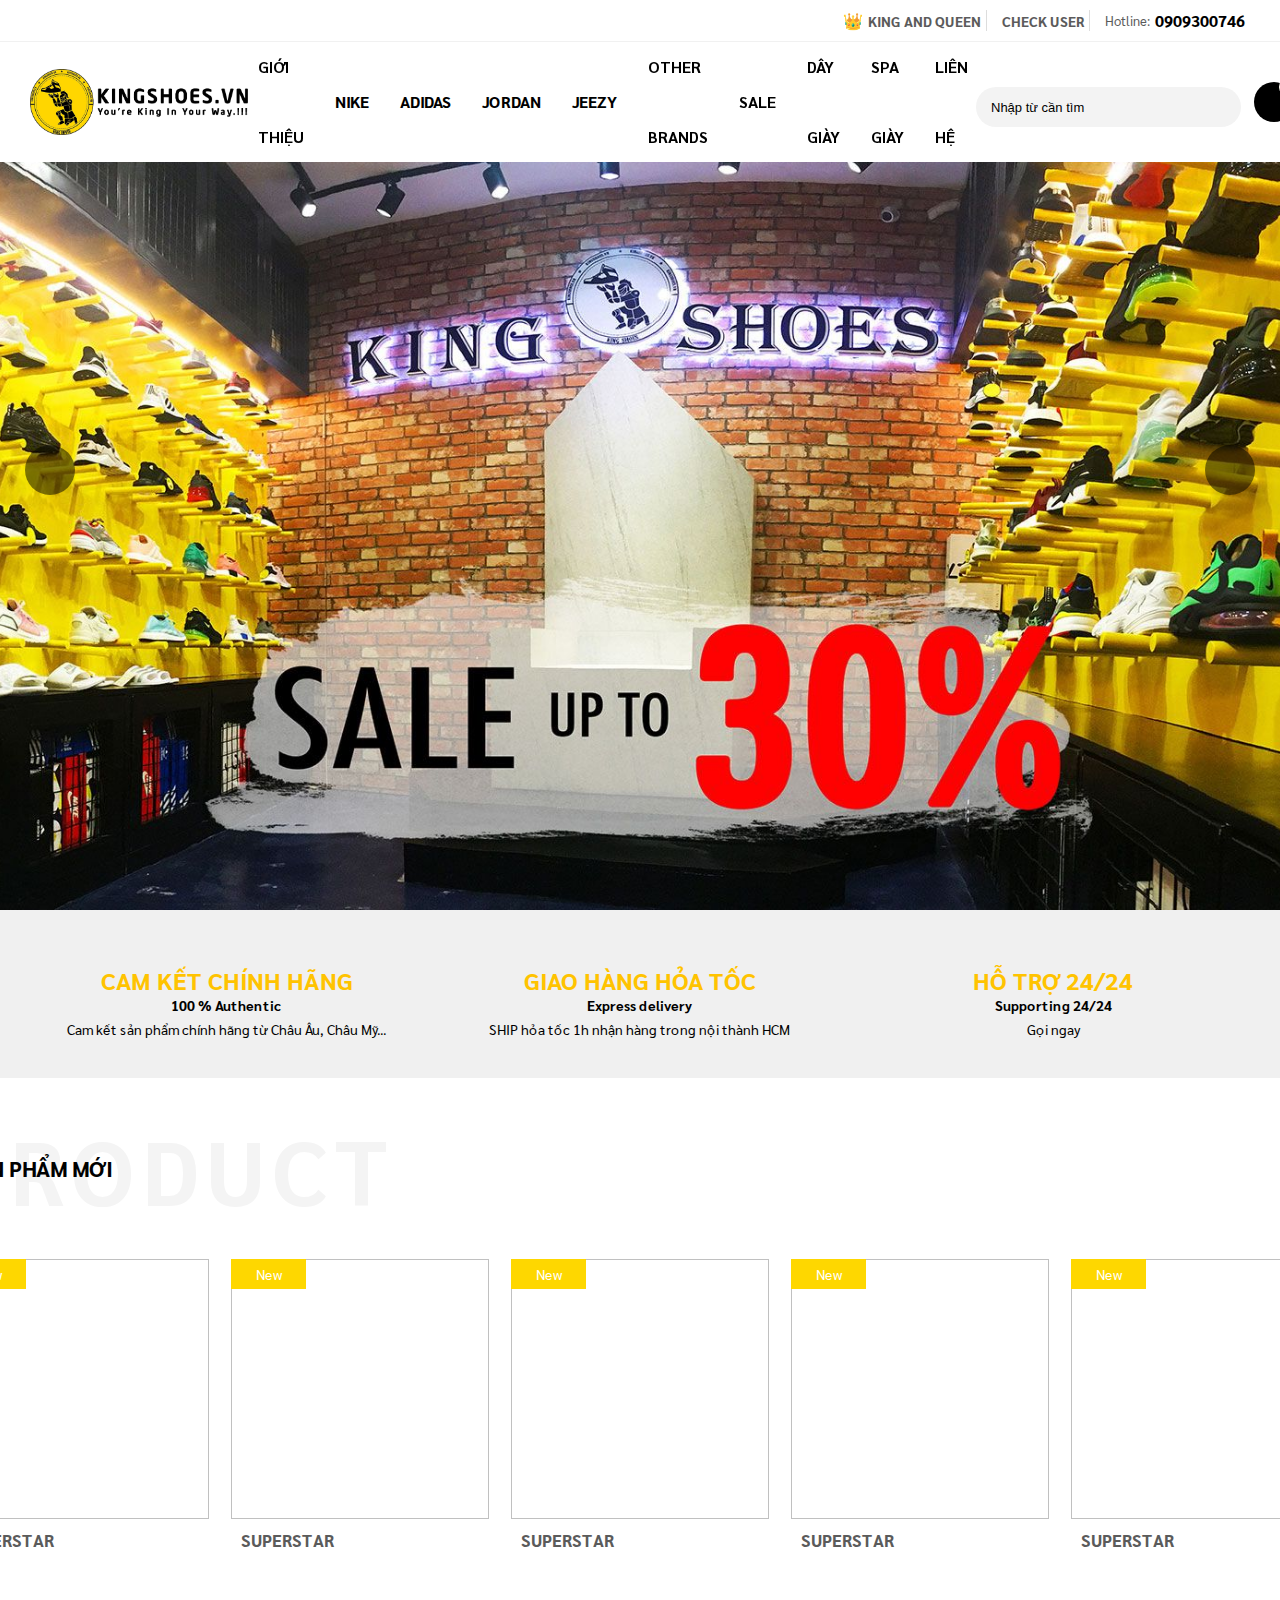
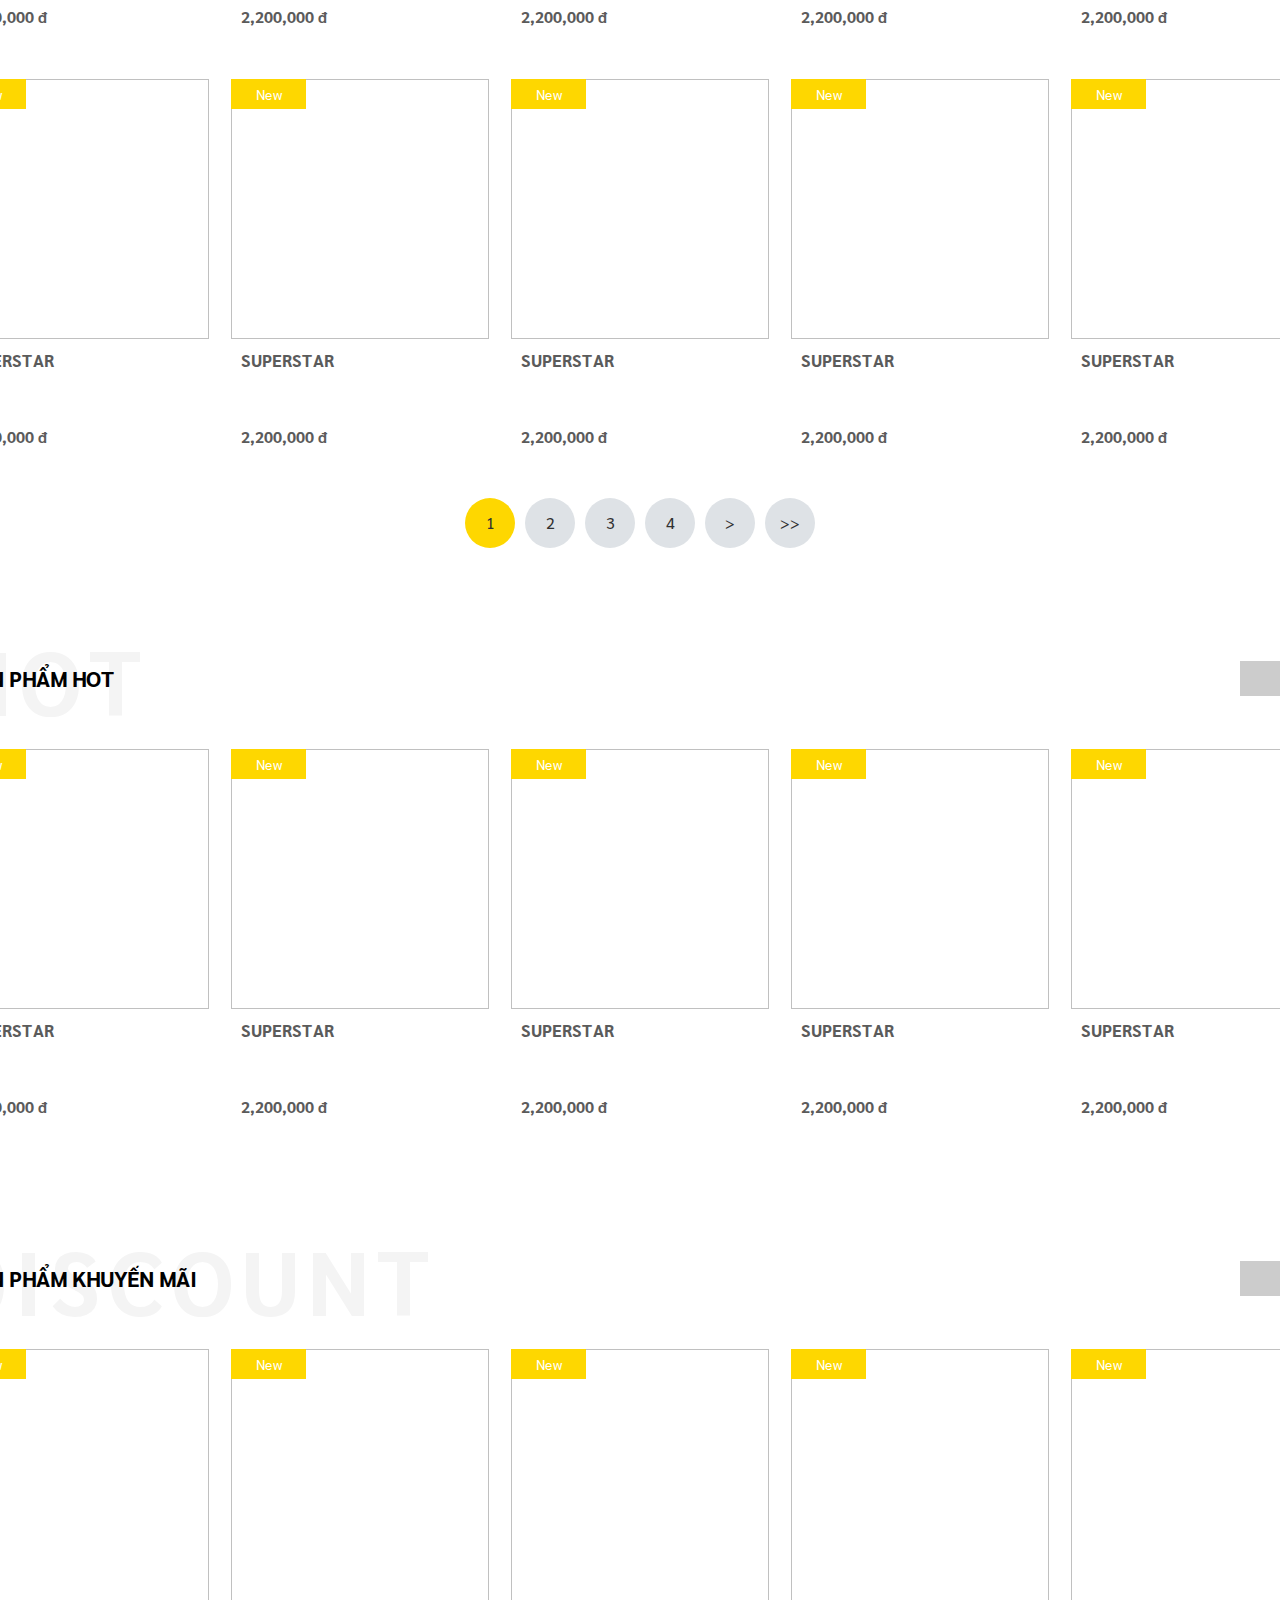
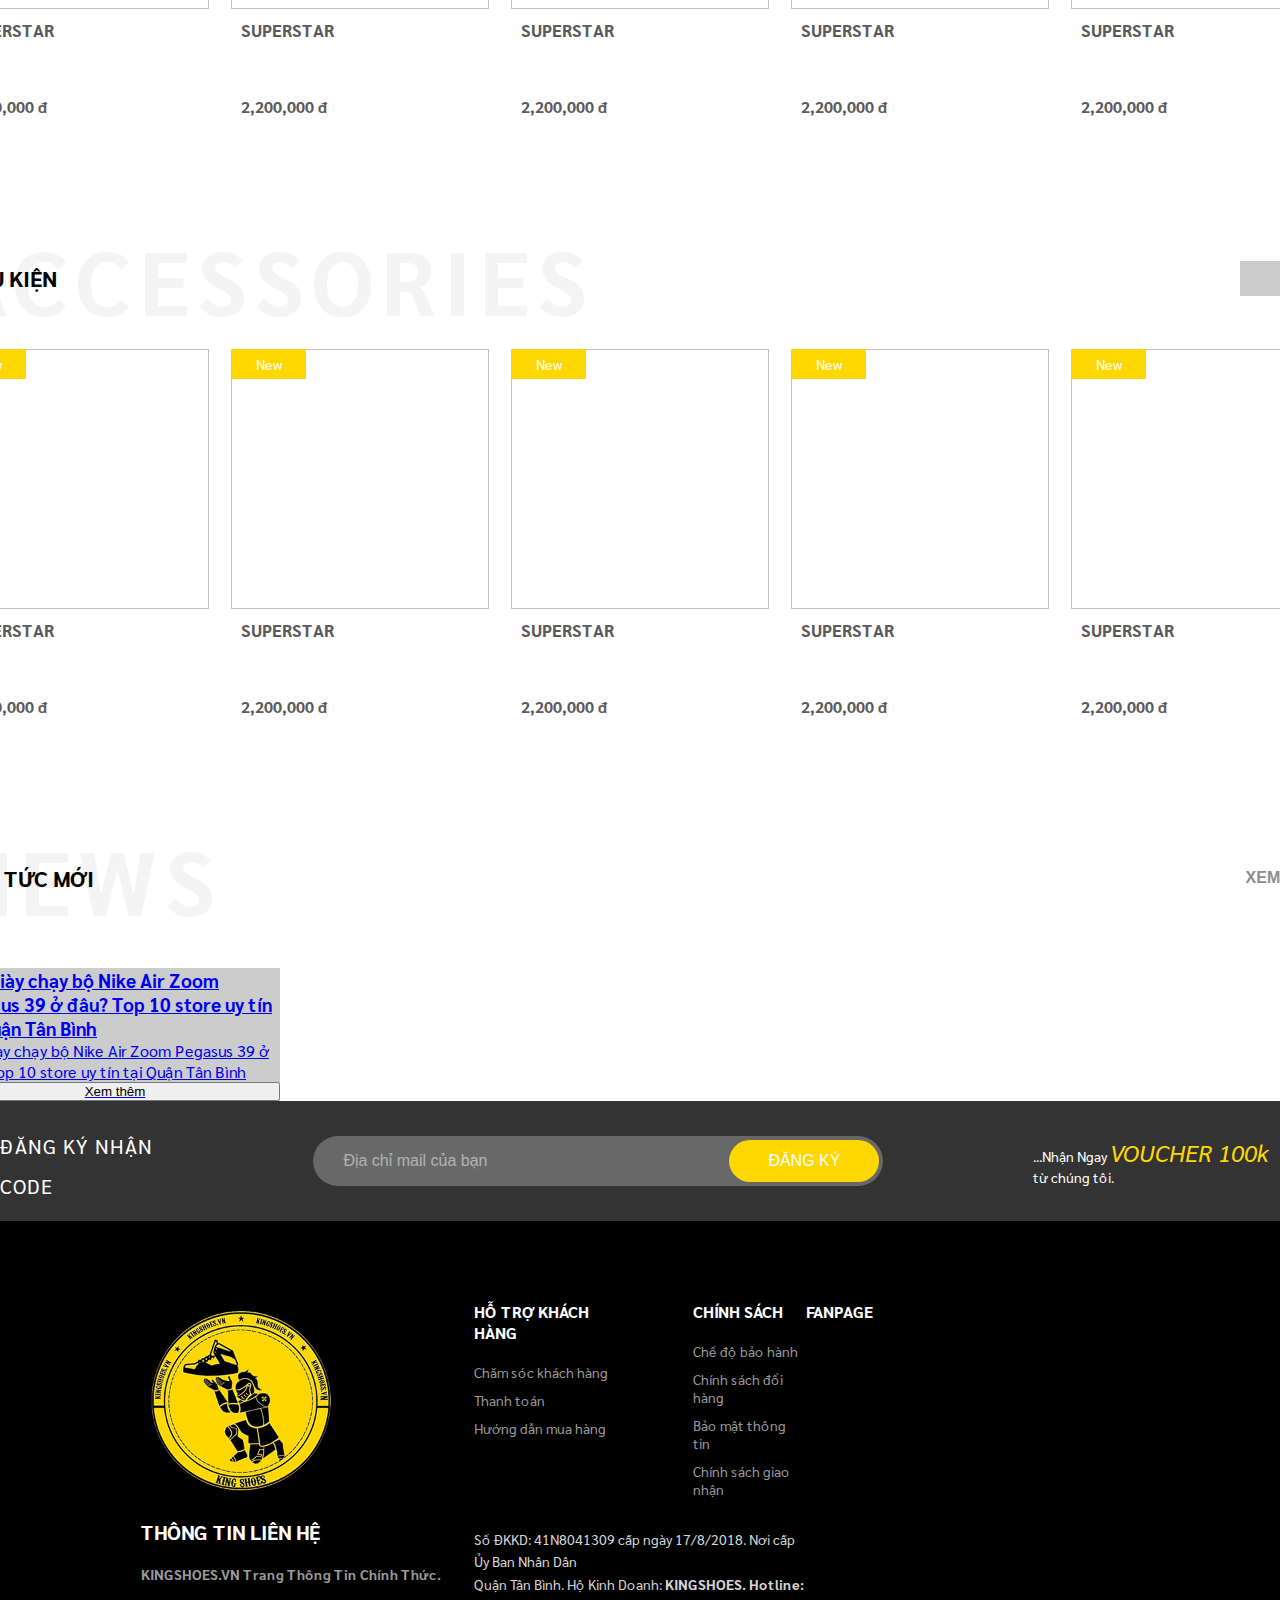
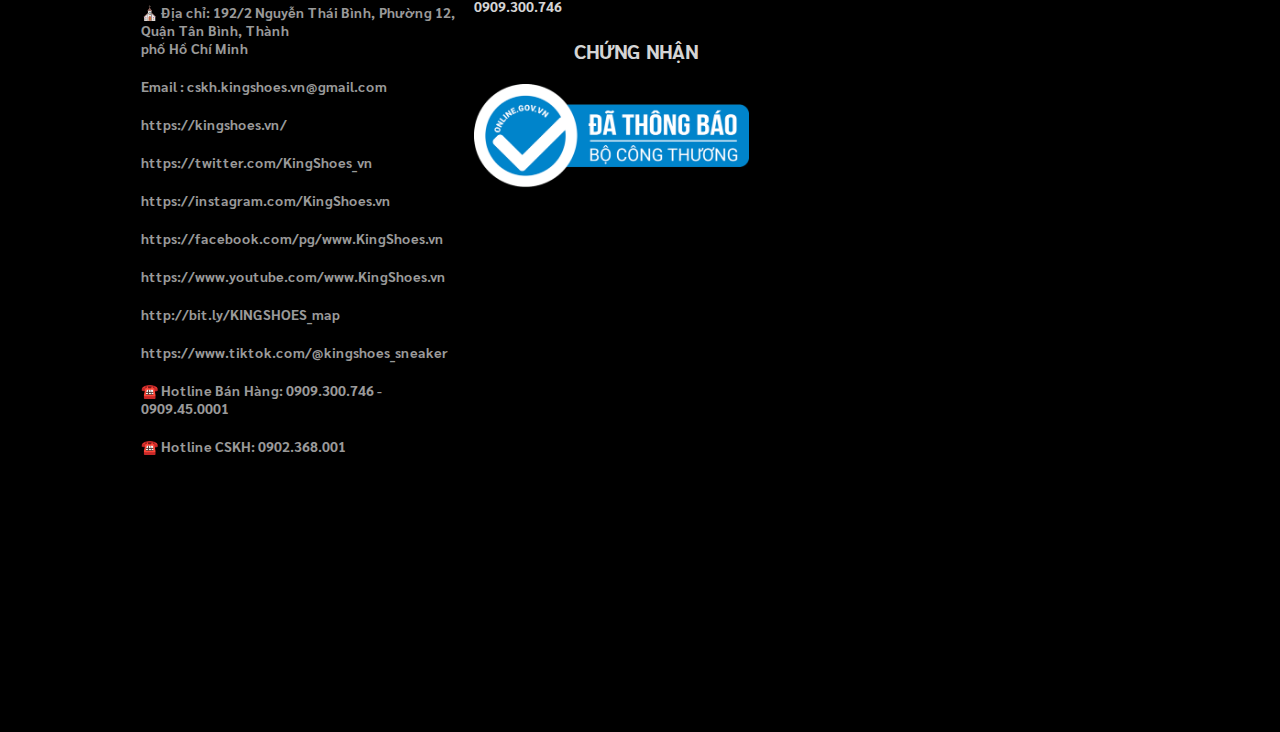
==== commit 2071d375: "finish most of the things in main, working on API" ====
--- a/index.html
+++ b/index.html
@@ -440,248 +440,485 @@
                     <span class="main-section__grid-product-new-tag">New</span>
                   </div>
                 </a>
-                <a href="#" class="main-section__grid-product">
-                  <img
-                    src="https://kingshoes.vn/data/upload/media/sneaker-c77124-super-star-adidas-kingshoes.vn-tphcm-tanbinh-27-1628053703.jpeg"
-                    alt=""
-                  />
-                  <div class="main-section__grid-product-info">
-                    <h3 class="main-section__grid-product-info-title">
-                      Superstar
-                    </h3>
-                    <span class="main-section__grid-product-info-ratings">
-                      <i class="fa-solid fa-star"></i
-                      ><i class="fa-solid fa-star"></i
-                      ><i class="fa-solid fa-star"></i
-                      ><i class="fa-solid fa-star"></i
-                      ><i class="fa-solid fa-star"></i>
-                    </span>
-                    <p class="main-section__grid-product-info-price">
-                      2,200,000 đ
-                    </p>
-
-                    <span class="main-section__grid-product-new-tag">New</span>
-                  </div>
-                </a>
-                <a href="#" class="main-section__grid-product">
-                  <img
-                    src="https://kingshoes.vn/data/upload/media/sneaker-c77124-super-star-adidas-kingshoes.vn-tphcm-tanbinh-27-1628053703.jpeg"
-                    alt=""
-                  />
-                  <div class="main-section__grid-product-info">
-                    <h3 class="main-section__grid-product-info-title">
-                      Superstar
-                    </h3>
-                    <span class="main-section__grid-product-info-ratings">
-                      <i class="fa-solid fa-star"></i
-                      ><i class="fa-solid fa-star"></i
-                      ><i class="fa-solid fa-star"></i
-                      ><i class="fa-solid fa-star"></i
-                      ><i class="fa-solid fa-star"></i>
-                    </span>
-                    <p class="main-section__grid-product-info-price">
-                      2,200,000 đ
-                    </p>
-
-                    <span class="main-section__grid-product-new-tag">New</span>
-                  </div>
-                </a>
-                <a href="#" class="main-section__grid-product">
-                  <img
-                    src="https://kingshoes.vn/data/upload/media/sneaker-c77124-super-star-adidas-kingshoes.vn-tphcm-tanbinh-27-1628053703.jpeg"
-                    alt=""
-                  />
-                  <div class="main-section__grid-product-info">
-                    <h3 class="main-section__grid-product-info-title">
-                      Superstar
-                    </h3>
-                    <span class="main-section__grid-product-info-ratings">
-                      <i class="fa-solid fa-star"></i
-                      ><i class="fa-solid fa-star"></i
-                      ><i class="fa-solid fa-star"></i
-                      ><i class="fa-solid fa-star"></i
-                      ><i class="fa-solid fa-star"></i>
-                    </span>
-                    <p class="main-section__grid-product-info-price">
-                      2,200,000 đ
-                    </p>
-
-                    <span class="main-section__grid-product-new-tag">New</span>
-                  </div>
-                </a>
-                <a href="#" class="main-section__grid-product">
-                  <img
-                    src="https://kingshoes.vn/data/upload/media/sneaker-c77124-super-star-adidas-kingshoes.vn-tphcm-tanbinh-27-1628053703.jpeg"
-                    alt=""
-                  />
-                  <div class="main-section__grid-product-info">
-                    <h3 class="main-section__grid-product-info-title">
-                      Superstar
-                    </h3>
-                    <span class="main-section__grid-product-info-ratings">
-                      <i class="fa-solid fa-star"></i
-                      ><i class="fa-solid fa-star"></i
-                      ><i class="fa-solid fa-star"></i
-                      ><i class="fa-solid fa-star"></i
-                      ><i class="fa-solid fa-star"></i>
-                    </span>
-                    <p class="main-section__grid-product-info-price">
-                      2,200,000 đ
-                    </p>
-
-                    <span class="main-section__grid-product-new-tag">New</span>
-                  </div>
-                </a>
-                <a href="#" class="main-section__grid-product">
-                  <img
-                    src="https://kingshoes.vn/data/upload/media/sneaker-c77124-super-star-adidas-kingshoes.vn-tphcm-tanbinh-27-1628053703.jpeg"
-                    alt=""
-                  />
-                  <div class="main-section__grid-product-info">
-                    <h3 class="main-section__grid-product-info-title">
-                      Superstar
-                    </h3>
-                    <span class="main-section__grid-product-info-ratings">
-                      <i class="fa-solid fa-star"></i
-                      ><i class="fa-solid fa-star"></i
-                      ><i class="fa-solid fa-star"></i
-                      ><i class="fa-solid fa-star"></i
-                      ><i class="fa-solid fa-star"></i>
-                    </span>
-                    <p class="main-section__grid-product-info-price">
-                      2,200,000 đ
-                    </p>
-
-                    <span class="main-section__grid-product-new-tag">New</span>
-                  </div>
-                </a>
-                <a href="#" class="main-section__grid-product">
-                  <img
-                    src="https://kingshoes.vn/data/upload/media/sneaker-c77124-super-star-adidas-kingshoes.vn-tphcm-tanbinh-27-1628053703.jpeg"
-                    alt=""
-                  />
-                  <div class="main-section__grid-product-info">
-                    <h3 class="main-section__grid-product-info-title">
-                      Superstar
-                    </h3>
-                    <span class="main-section__grid-product-info-ratings">
-                      <i class="fa-solid fa-star"></i
-                      ><i class="fa-solid fa-star"></i
-                      ><i class="fa-solid fa-star"></i
-                      ><i class="fa-solid fa-star"></i
-                      ><i class="fa-solid fa-star"></i>
-                    </span>
-                    <p class="main-section__grid-product-info-price">
-                      2,200,000 đ
-                    </p>
-
-                    <span class="main-section__grid-product-new-tag">New</span>
-                  </div>
-                </a>
-                <a href="#" class="main-section__grid-product">
-                  <img
-                    src="https://kingshoes.vn/data/upload/media/sneaker-c77124-super-star-adidas-kingshoes.vn-tphcm-tanbinh-27-1628053703.jpeg"
-                    alt=""
-                  />
-                  <div class="main-section__grid-product-info">
-                    <h3 class="main-section__grid-product-info-title">
-                      Superstar
-                    </h3>
-                    <span class="main-section__grid-product-info-ratings">
-                      <i class="fa-solid fa-star"></i
-                      ><i class="fa-solid fa-star"></i
-                      ><i class="fa-solid fa-star"></i
-                      ><i class="fa-solid fa-star"></i
-                      ><i class="fa-solid fa-star"></i>
-                    </span>
-                    <p class="main-section__grid-product-info-price">
-                      2,200,000 đ
-                    </p>
-
-                    <span class="main-section__grid-product-new-tag">New</span>
-                  </div>
-                </a>
-                <a href="#" class="main-section__grid-product">
-                  <img
-                    src="https://kingshoes.vn/data/upload/media/sneaker-c77124-super-star-adidas-kingshoes.vn-tphcm-tanbinh-27-1628053703.jpeg"
-                    alt=""
-                  />
-                  <div class="main-section__grid-product-info">
-                    <h3 class="main-section__grid-product-info-title">
-                      Superstar
-                    </h3>
-                    <span class="main-section__grid-product-info-ratings">
-                      <i class="fa-solid fa-star"></i
-                      ><i class="fa-solid fa-star"></i
-                      ><i class="fa-solid fa-star"></i
-                      ><i class="fa-solid fa-star"></i
-                      ><i class="fa-solid fa-star"></i>
-                    </span>
-                    <p class="main-section__grid-product-info-price">
-                      2,200,000 đ
-                    </p>
-
-                    <span class="main-section__grid-product-new-tag">New</span>
-                  </div>
-                </a>
-                <a href="#" class="main-section__grid-product">
-                  <img
-                    src="https://kingshoes.vn/data/upload/media/sneaker-c77124-super-star-adidas-kingshoes.vn-tphcm-tanbinh-27-1628053703.jpeg"
-                    alt=""
-                  />
-                  <div class="main-section__grid-product-info">
-                    <h3 class="main-section__grid-product-info-title">
-                      Superstar
-                    </h3>
-                    <span class="main-section__grid-product-info-ratings">
-                      <i class="fa-solid fa-star"></i
-                      ><i class="fa-solid fa-star"></i
-                      ><i class="fa-solid fa-star"></i
-                      ><i class="fa-solid fa-star"></i
-                      ><i class="fa-solid fa-star"></i>
-                    </span>
-                    <p class="main-section__grid-product-info-price">
-                      2,200,000 đ
-                    </p>
-
-                    <span class="main-section__grid-product-new-tag">New</span>
-                  </div>
-                </a>
-                <a href="#" class="main-section__grid-product">
-                  <img
-                    src="https://kingshoes.vn/data/upload/media/sneaker-c77124-super-star-adidas-kingshoes.vn-tphcm-tanbinh-27-1628053703.jpeg"
-                    alt=""
-                  />
-                  <div class="main-section__grid-product-info">
-                    <h3 class="main-section__grid-product-info-title">
-                      Superstar
-                    </h3>
-                    <span class="main-section__grid-product-info-ratings">
-                      <i class="fa-solid fa-star"></i
-                      ><i class="fa-solid fa-star"></i
-                      ><i class="fa-solid fa-star"></i
-                      ><i class="fa-solid fa-star"></i
-                      ><i class="fa-solid fa-star"></i>
-                    </span>
-                    <p class="main-section__grid-product-info-price">
-                      2,200,000 đ
-                    </p>
-
-                    <span class="main-section__grid-product-new-tag">New</span>
-                  </div>
-                </a>
-              </div>
-
-              <div class="main-section__products-pagination"></div>
+              </div>
+
+              <div class="main-section__products-pagination">
+                <a
+                  href="#"
+                  class="main-section__products-pagination-item active"
+                >
+                  1
+                </a>
+                <a href="#" class="main-section__products-pagination-item">
+                  2
+                </a>
+                <a href="#" class="main-section__products-pagination-item">
+                  3
+                </a>
+                <a href="#" class="main-section__products-pagination-item">
+                  4
+                </a>
+                <a href="#" class="main-section__products-pagination-item">
+                  >
+                </a>
+                <a href="#" class="main-section__products-pagination-item">
+                  >>
+                </a>
+              </div>
             </section>
-            <section class="hot-products"></section>
-            <section class="sale-products"></section>
-            <section class="accessories-products"></section>
-            <section class="news"></section>
+            <section class="hot-products">
+              <div class="hot-products-header">
+                <div class="main-section__title">
+                  <h1>HOT</h1>
+                  <a href="#"> - SẢN PHẨM HOT</a>
+                </div>
+                <div class="hot-products-nav">
+                  <button class="hot-products-nav-btn">
+                    <i class="fa-solid fa-chevron-left"></i></button
+                  ><button class="hot-products-nav-btn">
+                    <i class="fa-solid fa-chevron-right"></i>
+                  </button>
+                </div>
+              </div>
+
+              <div class="hot-products-list">
+                <a href="#" class="main-section__grid-product">
+                  <img
+                    src="https://kingshoes.vn/data/upload/media/sneaker-c77124-super-star-adidas-kingshoes.vn-tphcm-tanbinh-27-1628053703.jpeg"
+                    alt=""
+                  />
+                  <div class="main-section__grid-product-info">
+                    <h3 class="main-section__grid-product-info-title">
+                      Superstar
+                    </h3>
+                    <span class="main-section__grid-product-info-ratings">
+                      <i class="fa-solid fa-star"></i
+                      ><i class="fa-solid fa-star"></i
+                      ><i class="fa-solid fa-star"></i
+                      ><i class="fa-solid fa-star"></i
+                      ><i class="fa-solid fa-star"></i>
+                    </span>
+                    <p class="main-section__grid-product-info-price">
+                      2,200,000 đ
+                    </p>
+
+                    <span class="main-section__grid-product-new-tag">New</span>
+                  </div>
+                </a>
+                <a href="#" class="main-section__grid-product">
+                  <img
+                    src="https://kingshoes.vn/data/upload/media/sneaker-c77124-super-star-adidas-kingshoes.vn-tphcm-tanbinh-27-1628053703.jpeg"
+                    alt=""
+                  />
+                  <div class="main-section__grid-product-info">
+                    <h3 class="main-section__grid-product-info-title">
+                      Superstar
+                    </h3>
+                    <span class="main-section__grid-product-info-ratings">
+                      <i class="fa-solid fa-star"></i
+                      ><i class="fa-solid fa-star"></i
+                      ><i class="fa-solid fa-star"></i
+                      ><i class="fa-solid fa-star"></i
+                      ><i class="fa-solid fa-star"></i>
+                    </span>
+                    <p class="main-section__grid-product-info-price">
+                      2,200,000 đ
+                    </p>
+
+                    <span class="main-section__grid-product-new-tag">New</span>
+                  </div>
+                </a>
+                <a href="#" class="main-section__grid-product">
+                  <img
+                    src="https://kingshoes.vn/data/upload/media/sneaker-c77124-super-star-adidas-kingshoes.vn-tphcm-tanbinh-27-1628053703.jpeg"
+                    alt=""
+                  />
+                  <div class="main-section__grid-product-info">
+                    <h3 class="main-section__grid-product-info-title">
+                      Superstar
+                    </h3>
+                    <span class="main-section__grid-product-info-ratings">
+                      <i class="fa-solid fa-star"></i
+                      ><i class="fa-solid fa-star"></i
+                      ><i class="fa-solid fa-star"></i
+                      ><i class="fa-solid fa-star"></i
+                      ><i class="fa-solid fa-star"></i>
+                    </span>
+                    <p class="main-section__grid-product-info-price">
+                      2,200,000 đ
+                    </p>
+
+                    <span class="main-section__grid-product-new-tag">New</span>
+                  </div>
+                </a>
+                <a href="#" class="main-section__grid-product">
+                  <img
+                    src="https://kingshoes.vn/data/upload/media/sneaker-c77124-super-star-adidas-kingshoes.vn-tphcm-tanbinh-27-1628053703.jpeg"
+                    alt=""
+                  />
+                  <div class="main-section__grid-product-info">
+                    <h3 class="main-section__grid-product-info-title">
+                      Superstar
+                    </h3>
+                    <span class="main-section__grid-product-info-ratings">
+                      <i class="fa-solid fa-star"></i
+                      ><i class="fa-solid fa-star"></i
+                      ><i class="fa-solid fa-star"></i
+                      ><i class="fa-solid fa-star"></i
+                      ><i class="fa-solid fa-star"></i>
+                    </span>
+                    <p class="main-section__grid-product-info-price">
+                      2,200,000 đ
+                    </p>
+
+                    <span class="main-section__grid-product-new-tag">New</span>
+                  </div>
+                </a>
+                <a href="#" class="main-section__grid-product">
+                  <img
+                    src="https://kingshoes.vn/data/upload/media/sneaker-c77124-super-star-adidas-kingshoes.vn-tphcm-tanbinh-27-1628053703.jpeg"
+                    alt=""
+                  />
+                  <div class="main-section__grid-product-info">
+                    <h3 class="main-section__grid-product-info-title">
+                      Superstar
+                    </h3>
+                    <span class="main-section__grid-product-info-ratings">
+                      <i class="fa-solid fa-star"></i
+                      ><i class="fa-solid fa-star"></i
+                      ><i class="fa-solid fa-star"></i
+                      ><i class="fa-solid fa-star"></i
+                      ><i class="fa-solid fa-star"></i>
+                    </span>
+                    <p class="main-section__grid-product-info-price">
+                      2,200,000 đ
+                    </p>
+
+                    <span class="main-section__grid-product-new-tag">New</span>
+                  </div>
+                </a>
+              </div>
+            </section>
+            <section class="sale-products">
+              <div class="hot-products-header">
+                <div class="main-section__title">
+                  <h1>DISCOUNT</h1>
+                  <a href="#"> - SẢN PHẨM KHUYẾN MÃI</a>
+                </div>
+                <div class="hot-products-nav">
+                  <button class="hot-products-nav-btn">
+                    <i class="fa-solid fa-chevron-left"></i></button
+                  ><button class="hot-products-nav-btn">
+                    <i class="fa-solid fa-chevron-right"></i>
+                  </button>
+                </div>
+              </div>
+
+              <div class="hot-products-list">
+                <a href="#" class="main-section__grid-product">
+                  <img
+                    src="https://kingshoes.vn/data/upload/media/sneaker-c77124-super-star-adidas-kingshoes.vn-tphcm-tanbinh-27-1628053703.jpeg"
+                    alt=""
+                  />
+                  <div class="main-section__grid-product-info">
+                    <h3 class="main-section__grid-product-info-title">
+                      Superstar
+                    </h3>
+                    <span class="main-section__grid-product-info-ratings">
+                      <i class="fa-solid fa-star"></i
+                      ><i class="fa-solid fa-star"></i
+                      ><i class="fa-solid fa-star"></i
+                      ><i class="fa-solid fa-star"></i
+                      ><i class="fa-solid fa-star"></i>
+                    </span>
+                    <p class="main-section__grid-product-info-price">
+                      2,200,000 đ
+                    </p>
+
+                    <span class="main-section__grid-product-new-tag">New</span>
+                  </div>
+                </a>
+                <a href="#" class="main-section__grid-product">
+                  <img
+                    src="https://kingshoes.vn/data/upload/media/sneaker-c77124-super-star-adidas-kingshoes.vn-tphcm-tanbinh-27-1628053703.jpeg"
+                    alt=""
+                  />
+                  <div class="main-section__grid-product-info">
+                    <h3 class="main-section__grid-product-info-title">
+                      Superstar
+                    </h3>
+                    <span class="main-section__grid-product-info-ratings">
+                      <i class="fa-solid fa-star"></i
+                      ><i class="fa-solid fa-star"></i
+                      ><i class="fa-solid fa-star"></i
+                      ><i class="fa-solid fa-star"></i
+                      ><i class="fa-solid fa-star"></i>
+                    </span>
+                    <p class="main-section__grid-product-info-price">
+                      2,200,000 đ
+                    </p>
+
+                    <span class="main-section__grid-product-new-tag">New</span>
+                  </div>
+                </a>
+                <a href="#" class="main-section__grid-product">
+                  <img
+                    src="https://kingshoes.vn/data/upload/media/sneaker-c77124-super-star-adidas-kingshoes.vn-tphcm-tanbinh-27-1628053703.jpeg"
+                    alt=""
+                  />
+                  <div class="main-section__grid-product-info">
+                    <h3 class="main-section__grid-product-info-title">
+                      Superstar
+                    </h3>
+                    <span class="main-section__grid-product-info-ratings">
+                      <i class="fa-solid fa-star"></i
+                      ><i class="fa-solid fa-star"></i
+                      ><i class="fa-solid fa-star"></i
+                      ><i class="fa-solid fa-star"></i
+                      ><i class="fa-solid fa-star"></i>
+                    </span>
+                    <p class="main-section__grid-product-info-price">
+                      2,200,000 đ
+                    </p>
+
+                    <span class="main-section__grid-product-new-tag">New</span>
+                  </div>
+                </a>
+                <a href="#" class="main-section__grid-product">
+                  <img
+                    src="https://kingshoes.vn/data/upload/media/sneaker-c77124-super-star-adidas-kingshoes.vn-tphcm-tanbinh-27-1628053703.jpeg"
+                    alt=""
+                  />
+                  <div class="main-section__grid-product-info">
+                    <h3 class="main-section__grid-product-info-title">
+                      Superstar
+                    </h3>
+                    <span class="main-section__grid-product-info-ratings">
+                      <i class="fa-solid fa-star"></i
+                      ><i class="fa-solid fa-star"></i
+                      ><i class="fa-solid fa-star"></i
+                      ><i class="fa-solid fa-star"></i
+                      ><i class="fa-solid fa-star"></i>
+                    </span>
+                    <p class="main-section__grid-product-info-price">
+                      2,200,000 đ
+                    </p>
+
+                    <span class="main-section__grid-product-new-tag">New</span>
+                  </div>
+                </a>
+                <a href="#" class="main-section__grid-product">
+                  <img
+                    src="https://kingshoes.vn/data/upload/media/sneaker-c77124-super-star-adidas-kingshoes.vn-tphcm-tanbinh-27-1628053703.jpeg"
+                    alt=""
+                  />
+                  <div class="main-section__grid-product-info">
+                    <h3 class="main-section__grid-product-info-title">
+                      Superstar
+                    </h3>
+                    <span class="main-section__grid-product-info-ratings">
+                      <i class="fa-solid fa-star"></i
+                      ><i class="fa-solid fa-star"></i
+                      ><i class="fa-solid fa-star"></i
+                      ><i class="fa-solid fa-star"></i
+                      ><i class="fa-solid fa-star"></i>
+                    </span>
+                    <p class="main-section__grid-product-info-price">
+                      2,200,000 đ
+                    </p>
+
+                    <span class="main-section__grid-product-new-tag">New</span>
+                  </div>
+                </a>
+              </div>
+            </section>
+            <section class="accessories-products">
+              <div class="hot-products-header">
+                <div class="main-section__title">
+                  <h1>ACCESSORIES</h1>
+                  <a href="#"> - PHỤ KIỆN</a>
+                </div>
+                <div class="hot-products-nav">
+                  <button class="hot-products-nav-btn">
+                    <i class="fa-solid fa-chevron-left"></i></button
+                  ><button class="hot-products-nav-btn">
+                    <i class="fa-solid fa-chevron-right"></i>
+                  </button>
+                </div>
+              </div>
+
+              <div class="hot-products-list">
+                <a href="#" class="main-section__grid-product">
+                  <img
+                    src="https://kingshoes.vn/data/upload/media/sneaker-c77124-super-star-adidas-kingshoes.vn-tphcm-tanbinh-27-1628053703.jpeg"
+                    alt=""
+                  />
+                  <div class="main-section__grid-product-info">
+                    <h3 class="main-section__grid-product-info-title">
+                      Superstar
+                    </h3>
+                    <span class="main-section__grid-product-info-ratings">
+                      <i class="fa-solid fa-star"></i
+                      ><i class="fa-solid fa-star"></i
+                      ><i class="fa-solid fa-star"></i
+                      ><i class="fa-solid fa-star"></i
+                      ><i class="fa-solid fa-star"></i>
+                    </span>
+                    <p class="main-section__grid-product-info-price">
+                      2,200,000 đ
+                    </p>
+
+                    <span class="main-section__grid-product-new-tag">New</span>
+                  </div>
+                </a>
+                <a href="#" class="main-section__grid-product">
+                  <img
+                    src="https://kingshoes.vn/data/upload/media/sneaker-c77124-super-star-adidas-kingshoes.vn-tphcm-tanbinh-27-1628053703.jpeg"
+                    alt=""
+                  />
+                  <div class="main-section__grid-product-info">
+                    <h3 class="main-section__grid-product-info-title">
+                      Superstar
+                    </h3>
+                    <span class="main-section__grid-product-info-ratings">
+                      <i class="fa-solid fa-star"></i
+                      ><i class="fa-solid fa-star"></i
+                      ><i class="fa-solid fa-star"></i
+                      ><i class="fa-solid fa-star"></i
+                      ><i class="fa-solid fa-star"></i>
+                    </span>
+                    <p class="main-section__grid-product-info-price">
+                      2,200,000 đ
+                    </p>
+
+                    <span class="main-section__grid-product-new-tag">New</span>
+                  </div>
+                </a>
+                <a href="#" class="main-section__grid-product">
+                  <img
+                    src="https://kingshoes.vn/data/upload/media/sneaker-c77124-super-star-adidas-kingshoes.vn-tphcm-tanbinh-27-1628053703.jpeg"
+                    alt=""
+                  />
+                  <div class="main-section__grid-product-info">
+                    <h3 class="main-section__grid-product-info-title">
+                      Superstar
+                    </h3>
+                    <span class="main-section__grid-product-info-ratings">
+                      <i class="fa-solid fa-star"></i
+                      ><i class="fa-solid fa-star"></i
+                      ><i class="fa-solid fa-star"></i
+                      ><i class="fa-solid fa-star"></i
+                      ><i class="fa-solid fa-star"></i>
+                    </span>
+                    <p class="main-section__grid-product-info-price">
+                      2,200,000 đ
+                    </p>
+
+                    <span class="main-section__grid-product-new-tag">New</span>
+                  </div>
+                </a>
+                <a href="#" class="main-section__grid-product">
+                  <img
+                    src="https://kingshoes.vn/data/upload/media/sneaker-c77124-super-star-adidas-kingshoes.vn-tphcm-tanbinh-27-1628053703.jpeg"
+                    alt=""
+                  />
+                  <div class="main-section__grid-product-info">
+                    <h3 class="main-section__grid-product-info-title">
+                      Superstar
+                    </h3>
+                    <span class="main-section__grid-product-info-ratings">
+                      <i class="fa-solid fa-star"></i
+                      ><i class="fa-solid fa-star"></i
+                      ><i class="fa-solid fa-star"></i
+                      ><i class="fa-solid fa-star"></i
+                      ><i class="fa-solid fa-star"></i>
+                    </span>
+                    <p class="main-section__grid-product-info-price">
+                      2,200,000 đ
+                    </p>
+
+                    <span class="main-section__grid-product-new-tag">New</span>
+                  </div>
+                </a>
+                <a href="#" class="main-section__grid-product">
+                  <img
+                    src="https://kingshoes.vn/data/upload/media/sneaker-c77124-super-star-adidas-kingshoes.vn-tphcm-tanbinh-27-1628053703.jpeg"
+                    alt=""
+                  />
+                  <div class="main-section__grid-product-info">
+                    <h3 class="main-section__grid-product-info-title">
+                      Superstar
+                    </h3>
+                    <span class="main-section__grid-product-info-ratings">
+                      <i class="fa-solid fa-star"></i
+                      ><i class="fa-solid fa-star"></i
+                      ><i class="fa-solid fa-star"></i
+                      ><i class="fa-solid fa-star"></i
+                      ><i class="fa-solid fa-star"></i>
+                    </span>
+                    <p class="main-section__grid-product-info-price">
+                      2,200,000 đ
+                    </p>
+
+                    <span class="main-section__grid-product-new-tag">New</span>
+                  </div>
+                </a>
+              </div>
+            </section>
+            <section class="news">
+              <div class="hot-products-header">
+                <div class="main-section__title">
+                  <h1>NEWS</h1>
+                  <a href="#"> - TIN TỨC MỚI</a>
+                </div>
+                <div class="hot-products-nav">
+                  <button class="news-nav-btn">
+                    Xem thêm <i class="fa-solid fa-arrow-right"></i>
+                  </button>
+                </div>
+              </div>
+
+              <div class="news-list">
+                <a href="#" class="news-list__item">
+                  <img
+                    src="https://kingshoes.vn/data/upload/media/mua-giay-chay-bo-nike-air-zoom-pegasus-39-o-dau-top-10-store-uy-tin-tai-quan-tan-binh.png"
+                    alt=""
+                  />
+                  <div class="news-list__item-info">
+                    <h3 class="news-list__item-info-title">
+                      Mua giày chạy bộ Nike Air Zoom Pegasus 39 ở đâu? Top 10
+                      store uy tín tại Quận Tân Bình
+                    </h3>
+                    <p class="news-list__item-info-desc">
+                      Mua giày chạy bộ Nike Air Zoom Pegasus 39 ở đâu? Top 10
+                      store uy tín tại Quận Tân Bình
+                    </p>
+                  </div>
+                  <button class="news-list__item-see-more-btn">
+                    Xem thêm <i class="fa-solid fa-arrow-right"></i>
+                  </button>
+                </a>
+              </div>
+            </section>
           </div>
         </div>
 
-        <div class="main-subscribe"></div>
+        <div class="main-subscribe">
+          <div class="main-subcribe-text">
+            <i class="fa-solid fa-envelope"></i> ĐĂNG KÝ NHẬN CODE
+          </div>
+          <div class="main-subscribe-email">
+            <input
+              class="main-subscribe-input"
+              type="text"
+              placeholder="Địa chỉ mail của bạn"
+            />
+            <button>Đăng ký</button>
+          </div>
+          <div class="main-subcribe-tag">
+            ...Nhận Ngay <span>VOUCHER 100k</span> từ chúng tôi.
+          </div>
+        </div>
       </main>
 
       <footer>
@@ -724,9 +961,9 @@
               <div
                 style="
                   left: 0;
-                  width: 72%;
+                  width: 97%;
                   position: relative;
-                  padding-bottom: 41.25%;
+                  padding-bottom: 53.25%;
                 "
               >
                 <iframe
--- a/css/style.css
+++ b/css/style.css
@@ -475,6 +475,7 @@
   flex-direction: column;
   text-decoration: none;
   position: relative;
+  border: 1px solid transparent;
 }
 
 .main-section__grid-product:hover {
@@ -528,12 +529,210 @@
   font-size: 14px;
 }
 
+.main-section__products-pagination {
+  display: flex;
+  align-items: center;
+  justify-content: center;
+  margin-top: 20px;
+}
+
+.main-section__products-pagination-item {
+  display: inline-block;
+  margin: 0 5px;
+  width: 50px;
+  height: 50px;
+  text-align: center;
+  padding: 0 10px;
+  position: relative;
+  z-index: 30;
+  font-size: 16px;
+  color: #313131;
+  line-height: 50px;
+  border: none;
+  background-color: #dee2e6;
+  text-decoration: none;
+  border-radius: 50%;
+  transition: all 0.4s ease;
+}
+
+.main-section__products-pagination-item.active {
+  background-color: #fed700;
+}
+
+.main-section__products-pagination-item:hover {
+  background-color: #fed700;
+  color: white;
+}
+
+.hot-products {
+  margin-top: 80px;
+}
+
+.hot-products-header {
+  display: flex;
+  align-items: center;
+  justify-content: space-between;
+  margin-bottom: 20px;
+}
+
+.hot-products-nav {
+  display: flex;
+  align-items: center;
+  justify-content: center;
+  gap: 10px;
+}
+
+.hot-products-nav-btn {
+  width: 40px;
+  height: 35px;
+  background: #ccc;
+  font-size: 20px;
+  outline: none;
+  border: none;
+  font-weight: normal;
+  cursor: pointer;
+}
+
+.hot-products-nav-btn:hover {
+  background: #000;
+  color: #fff;
+}
+
+.hot-products-list {
+  display: flex;
+  align-items: center;
+  justify-content: center;
+  gap: 20px;
+}
+
+.sale-products {
+  margin-top: 80px;
+}
+
+.accessories-products {
+  margin-top: 80px;
+}
+
+.news {
+  margin-top: 80px;
+}
+
+.news-nav-btn {
+  background: #fff;
+  color: #8d8d8d;
+  font-weight: bold;
+  font-size: 16px;
+  text-transform: uppercase;
+  outline: none;
+  border: none;
+  cursor: pointer;
+  transition: all 0.4s ease;
+}
+
+.news-nav-btn:hover {
+  color: var(--main-yellow-color);
+}
+
+.news-list {
+  display: flex;
+  align-items: center;
+  gap: 20px;
+  margin-top: 40px;
+}
+
+.news-list__item {
+  width: 330px;
+  display: flex;
+  flex-direction: column;
+  justify-content: flex-end;
+  position: relative;
+  background: #ccc;
+}
+
+/* Subscribe */
+.main-subscribe {
+  background-color: #333;
+  padding: 35px 0;
+  height: 120px;
+  color: #fff;
+  display: flex;
+  justify-content: center;
+  align-items: center;
+  gap: 150px;
+}
+
+.main-subcribe-text {
+  font-weight: 400;
+  font-size: 20px;
+  margin-top: 10px;
+  text-transform: uppercase;
+  color: #fff;
+  letter-spacing: 0.05em;
+  line-height: 40px;
+}
+
+.main-subscribe-email {
+  display: flex;
+  align-items: center;
+  justify-content: flex-end;
+  position: relative;
+}
+
+.main-subscribe-input {
+  padding: 0 30px;
+  height: 50px;
+  border-radius: 50px;
+  background-color: #686868;
+  border: none;
+  color: #fff;
+  width: 570px;
+  font-size: 1rem;
+  outline: none;
+}
+
+.main-subscribe-input::placeholder {
+  color: rgba(255, 255, 255, 0.5);
+}
+
+.main-subscribe-email button {
+  position: absolute;
+  width: 150px;
+  height: 42px;
+  font-size: 16px;
+  margin-right: 4px;
+  border: none;
+  background-color: #fed700;
+  border-radius: 50px;
+  display: flex;
+  align-items: center;
+  justify-content: center;
+  cursor: pointer;
+  text-transform: uppercase;
+  color: #fff;
+  transition: all 0.4s ease;
+}
+
+.main-subscribe-email button:hover {
+  background-color: #000;
+  color: var(--main-yellow-color);
+}
+
+.main-subcribe-tag {
+  font-size: 14px;
+}
+
+.main-subcribe-tag span {
+  font-size: 24px;
+  color: var(--main-yellow-color);
+  font-weight: normal;
+  font-style: italic;
+}
+
 /* ---------------------------------------------------- */
 /* Footer */
 /* ---------------------------------------------------- */
 footer {
   background-color: #000;
-  margin-top: 40px;
 }
 
 .footer-container {
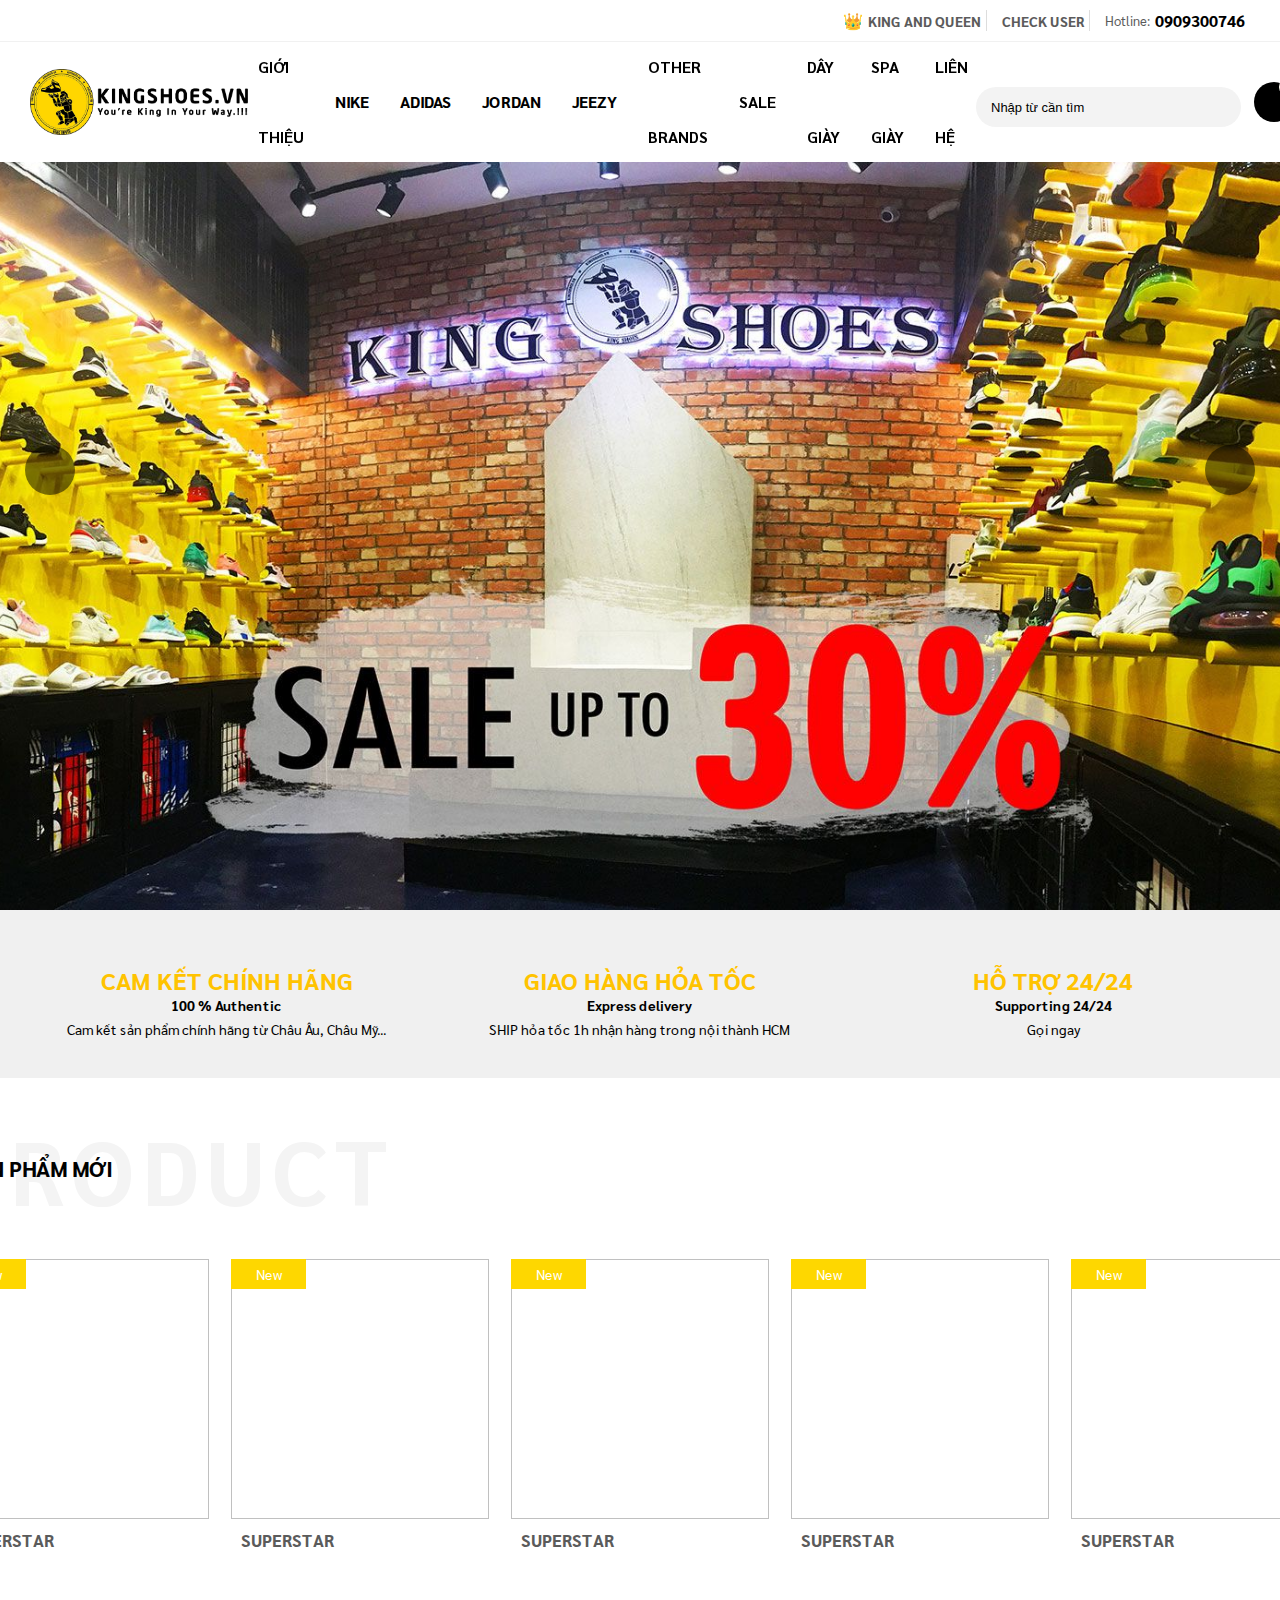
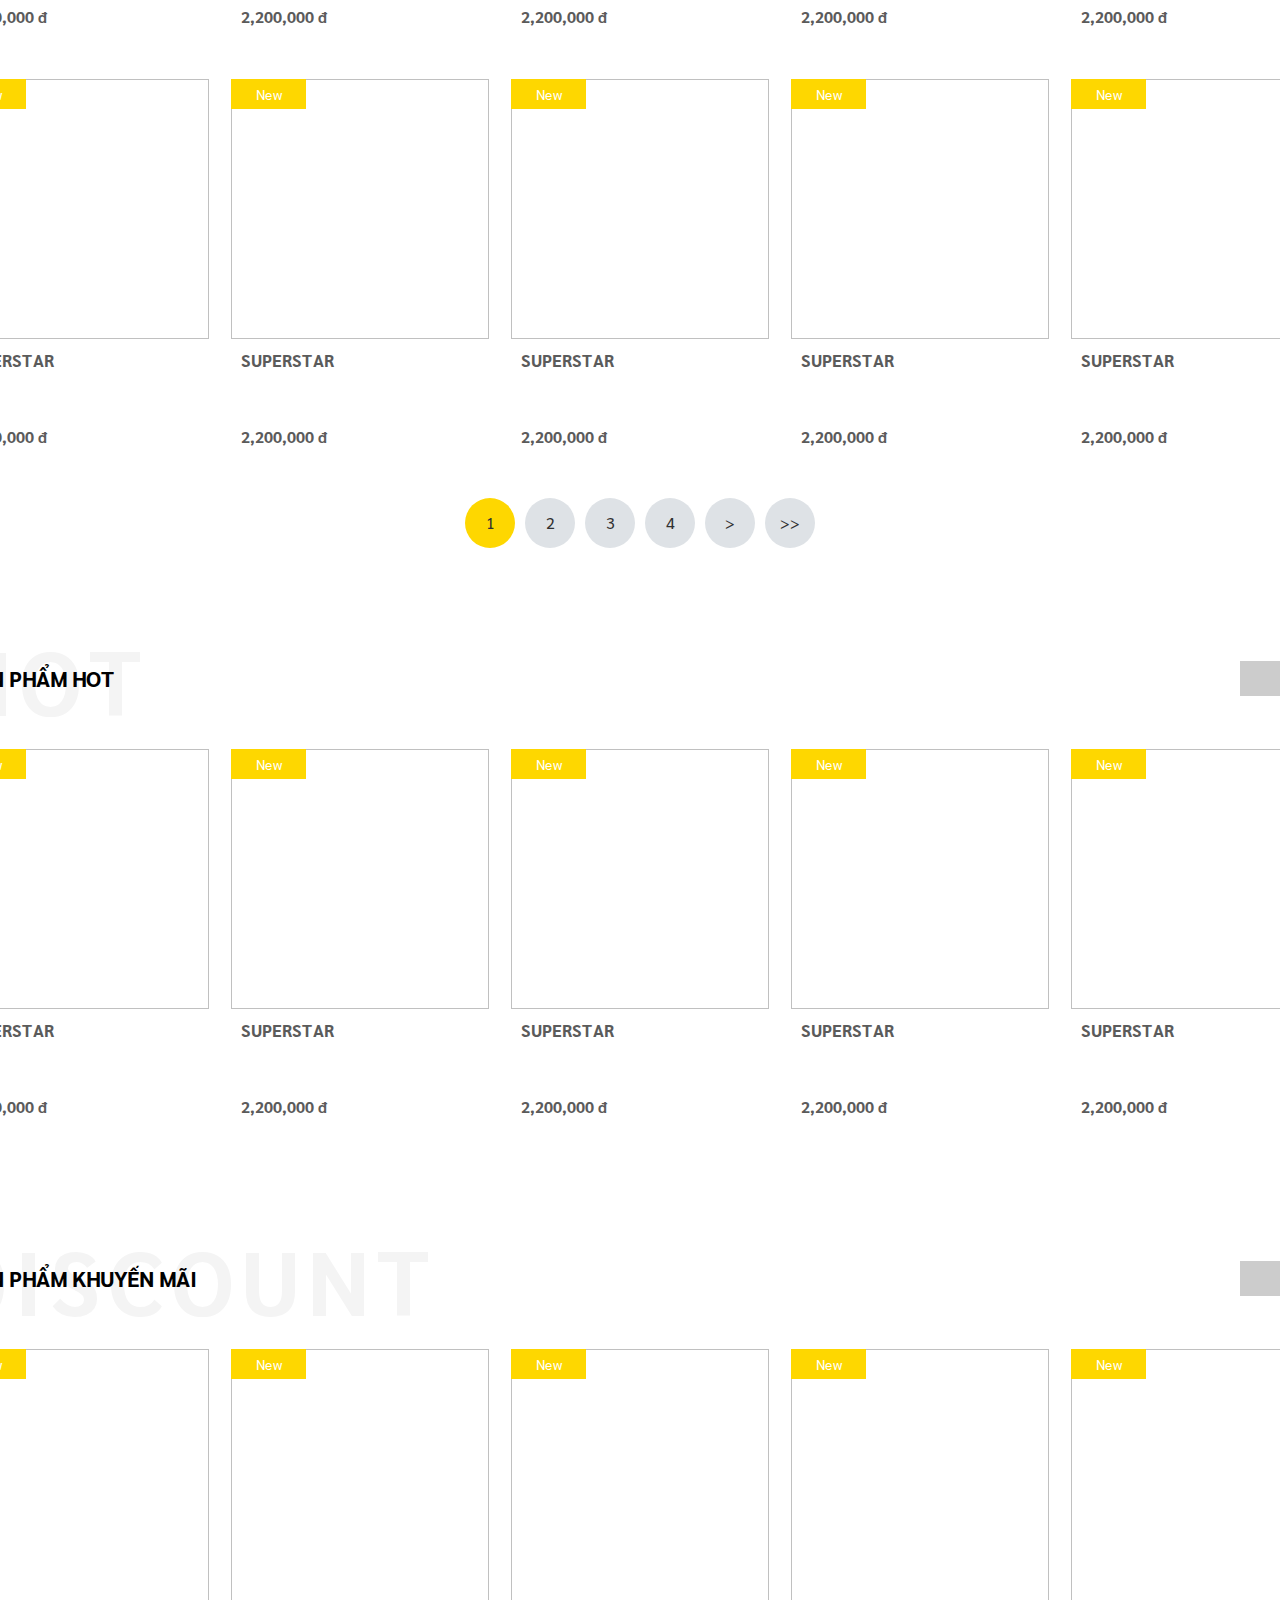
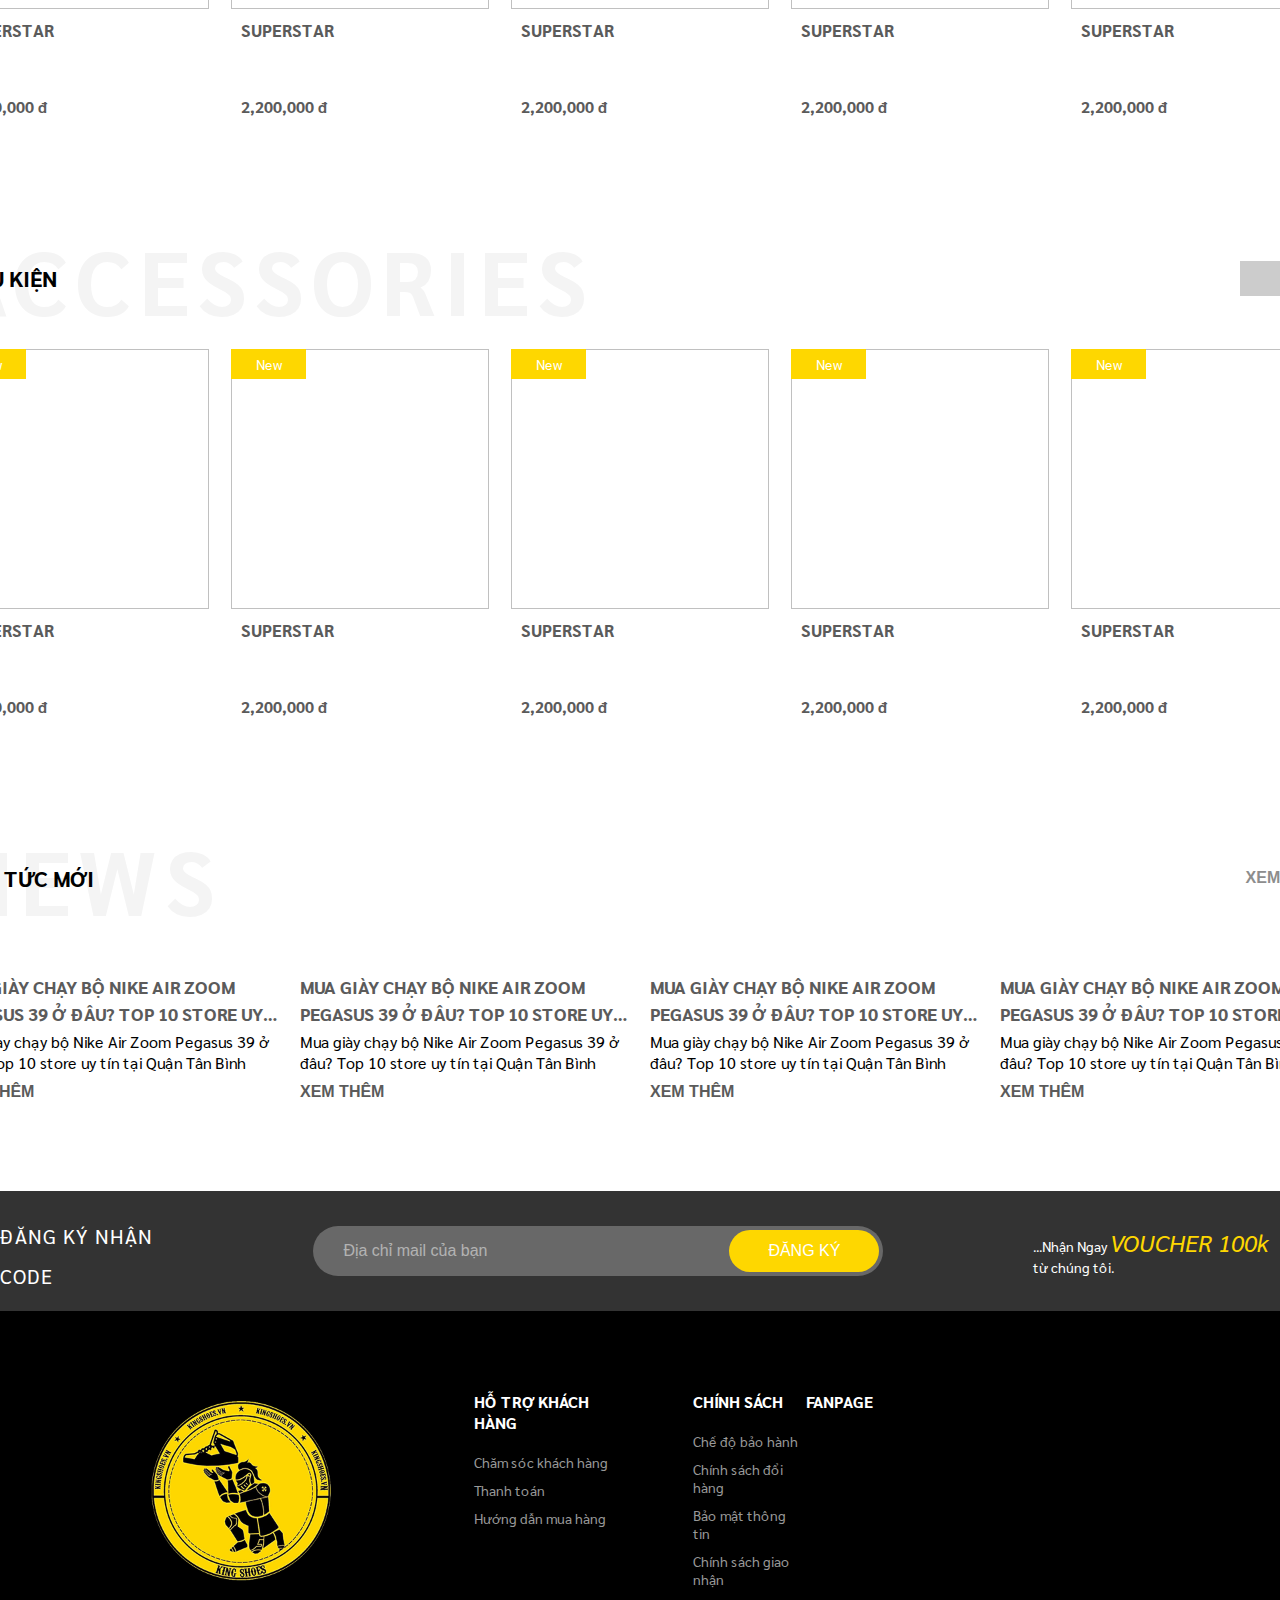
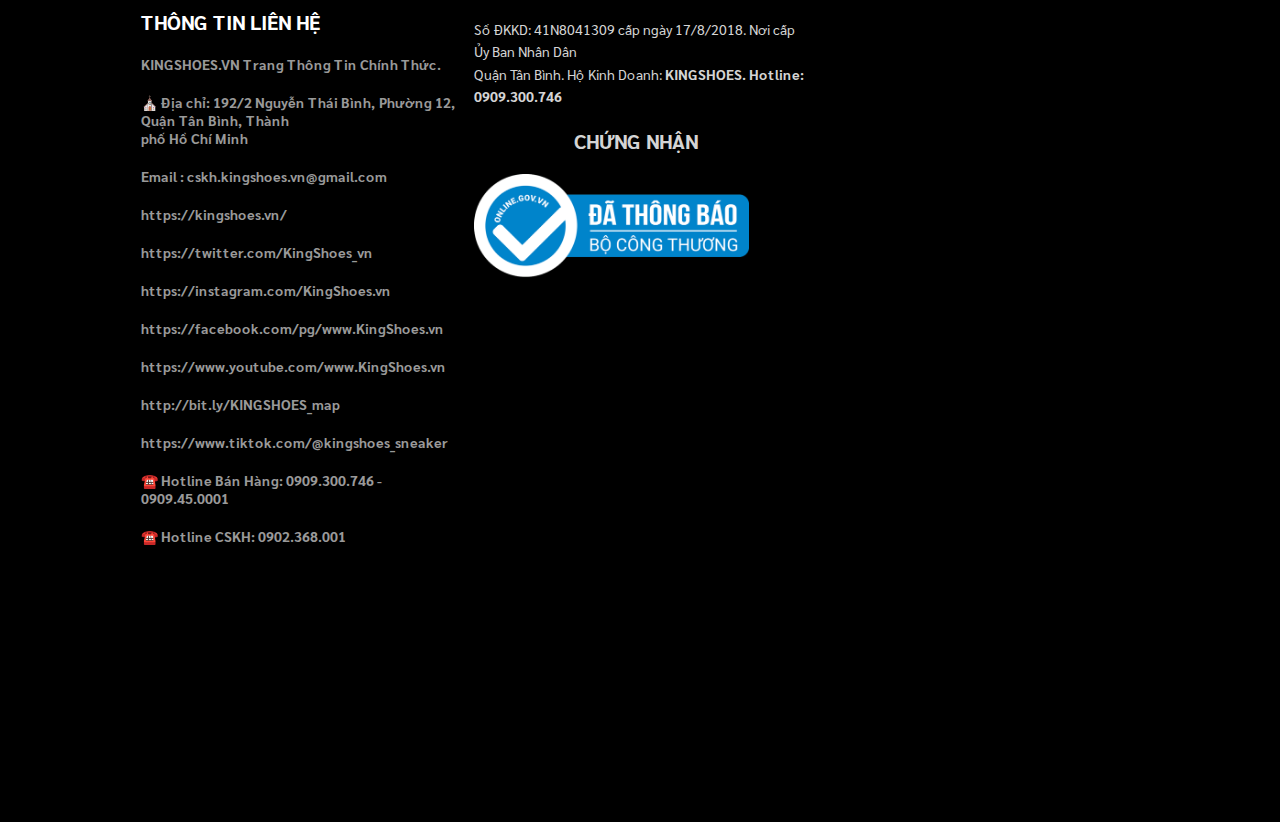
==== commit 08c10c98: "added logic for product, cart, fixed index.html" ====
--- a/index.html
+++ b/index.html
@@ -117,7 +117,7 @@
               <a href="#">Spa giày</a>
             </li>
             <li class="header__bottom-menu-item">
-              <a href="#">Liên hệ</a>
+              <a href="/pages/lien-he.html">Liên hệ</a>
             </li>
           </ul>
           <div class="header__bottom-search-cart">
@@ -210,7 +210,10 @@
               </div>
 
               <div class="main-section__grid-products">
-                <a href="#" class="main-section__grid-product">
+                <a
+                  href="/pages/product.html?id=1"
+                  class="main-section__grid-product"
+                >
                   <img
                     src="https://kingshoes.vn/data/upload/media/sneaker-c77124-super-star-adidas-kingshoes.vn-tphcm-tanbinh-27-1628053703.jpeg"
                     alt=""
@@ -898,6 +901,63 @@
                     Xem thêm <i class="fa-solid fa-arrow-right"></i>
                   </button>
                 </a>
+                <a href="#" class="news-list__item">
+                  <img
+                    src="https://kingshoes.vn/data/upload/media/mua-giay-chay-bo-nike-air-zoom-pegasus-39-o-dau-top-10-store-uy-tin-tai-quan-tan-binh.png"
+                    alt=""
+                  />
+                  <div class="news-list__item-info">
+                    <h3 class="news-list__item-info-title">
+                      Mua giày chạy bộ Nike Air Zoom Pegasus 39 ở đâu? Top 10
+                      store uy tín tại Quận Tân Bình
+                    </h3>
+                    <p class="news-list__item-info-desc">
+                      Mua giày chạy bộ Nike Air Zoom Pegasus 39 ở đâu? Top 10
+                      store uy tín tại Quận Tân Bình
+                    </p>
+                  </div>
+                  <button class="news-list__item-see-more-btn">
+                    Xem thêm <i class="fa-solid fa-arrow-right"></i>
+                  </button>
+                </a>
+                <a href="#" class="news-list__item">
+                  <img
+                    src="https://kingshoes.vn/data/upload/media/mua-giay-chay-bo-nike-air-zoom-pegasus-39-o-dau-top-10-store-uy-tin-tai-quan-tan-binh.png"
+                    alt=""
+                  />
+                  <div class="news-list__item-info">
+                    <h3 class="news-list__item-info-title">
+                      Mua giày chạy bộ Nike Air Zoom Pegasus 39 ở đâu? Top 10
+                      store uy tín tại Quận Tân Bình
+                    </h3>
+                    <p class="news-list__item-info-desc">
+                      Mua giày chạy bộ Nike Air Zoom Pegasus 39 ở đâu? Top 10
+                      store uy tín tại Quận Tân Bình
+                    </p>
+                  </div>
+                  <button class="news-list__item-see-more-btn">
+                    Xem thêm <i class="fa-solid fa-arrow-right"></i>
+                  </button>
+                </a>
+                <a href="#" class="news-list__item">
+                  <img
+                    src="https://kingshoes.vn/data/upload/media/mua-giay-chay-bo-nike-air-zoom-pegasus-39-o-dau-top-10-store-uy-tin-tai-quan-tan-binh.png"
+                    alt=""
+                  />
+                  <div class="news-list__item-info">
+                    <h3 class="news-list__item-info-title">
+                      Mua giày chạy bộ Nike Air Zoom Pegasus 39 ở đâu? Top 10
+                      store uy tín tại Quận Tân Bình
+                    </h3>
+                    <p class="news-list__item-info-desc">
+                      Mua giày chạy bộ Nike Air Zoom Pegasus 39 ở đâu? Top 10
+                      store uy tín tại Quận Tân Bình
+                    </p>
+                  </div>
+                  <button class="news-list__item-see-more-btn">
+                    Xem thêm <i class="fa-solid fa-arrow-right"></i>
+                  </button>
+                </a>
               </div>
             </section>
           </div>
@@ -918,8 +978,8 @@
           <div class="main-subcribe-tag">
             ...Nhận Ngay <span>VOUCHER 100k</span> từ chúng tôi.
           </div>
+        </main>
         </div>
-      </main>
 
       <footer>
         <div class="footer-container">
--- a/css/style.css
+++ b/css/style.css
@@ -614,7 +614,7 @@
 }
 
 .news {
-  margin-top: 80px;
+  margin: 80px 0;
 }
 
 .news-nav-btn {
@@ -646,7 +646,52 @@
   flex-direction: column;
   justify-content: flex-end;
   position: relative;
-  background: #ccc;
+  background: #fff;
+  text-decoration: none;
+}
+
+.news-list__item-info {
+  background: #fff;
+}
+
+.news-list__item-info-title {
+  margin: 5px 0;
+  display: block;
+  font-size: 18px;
+  font-weight: 700;
+  color: #5b5b5b;
+  text-transform: uppercase;
+  line-height: 1.5em;
+  height: 53px;
+  display: -webkit-box;
+  overflow: hidden;
+  -webkit-line-clamp: 2;
+  -webkit-box-orient: vertical;
+  text-overflow: ellipsis;
+  white-space: normal;
+  word-wrap: break-word;
+}
+
+.news-list__item-info-desc {
+  color: #000;
+}
+
+.news-list__item-see-more-btn {
+  margin-top: 10px;
+  text-transform: uppercase;
+  font-size: 16px;
+  font-weight: bold;
+  background: #fff;
+  border: none;
+  text-align: left;
+  color: #5b5b5b;
+  margin-bottom: 10px;
+  cursor: pointer;
+  transition: all 0.3s ease;
+}
+
+.news-list__item-see-more-btn:hover {
+  color: #fed700;
 }
 
 /* Subscribe */
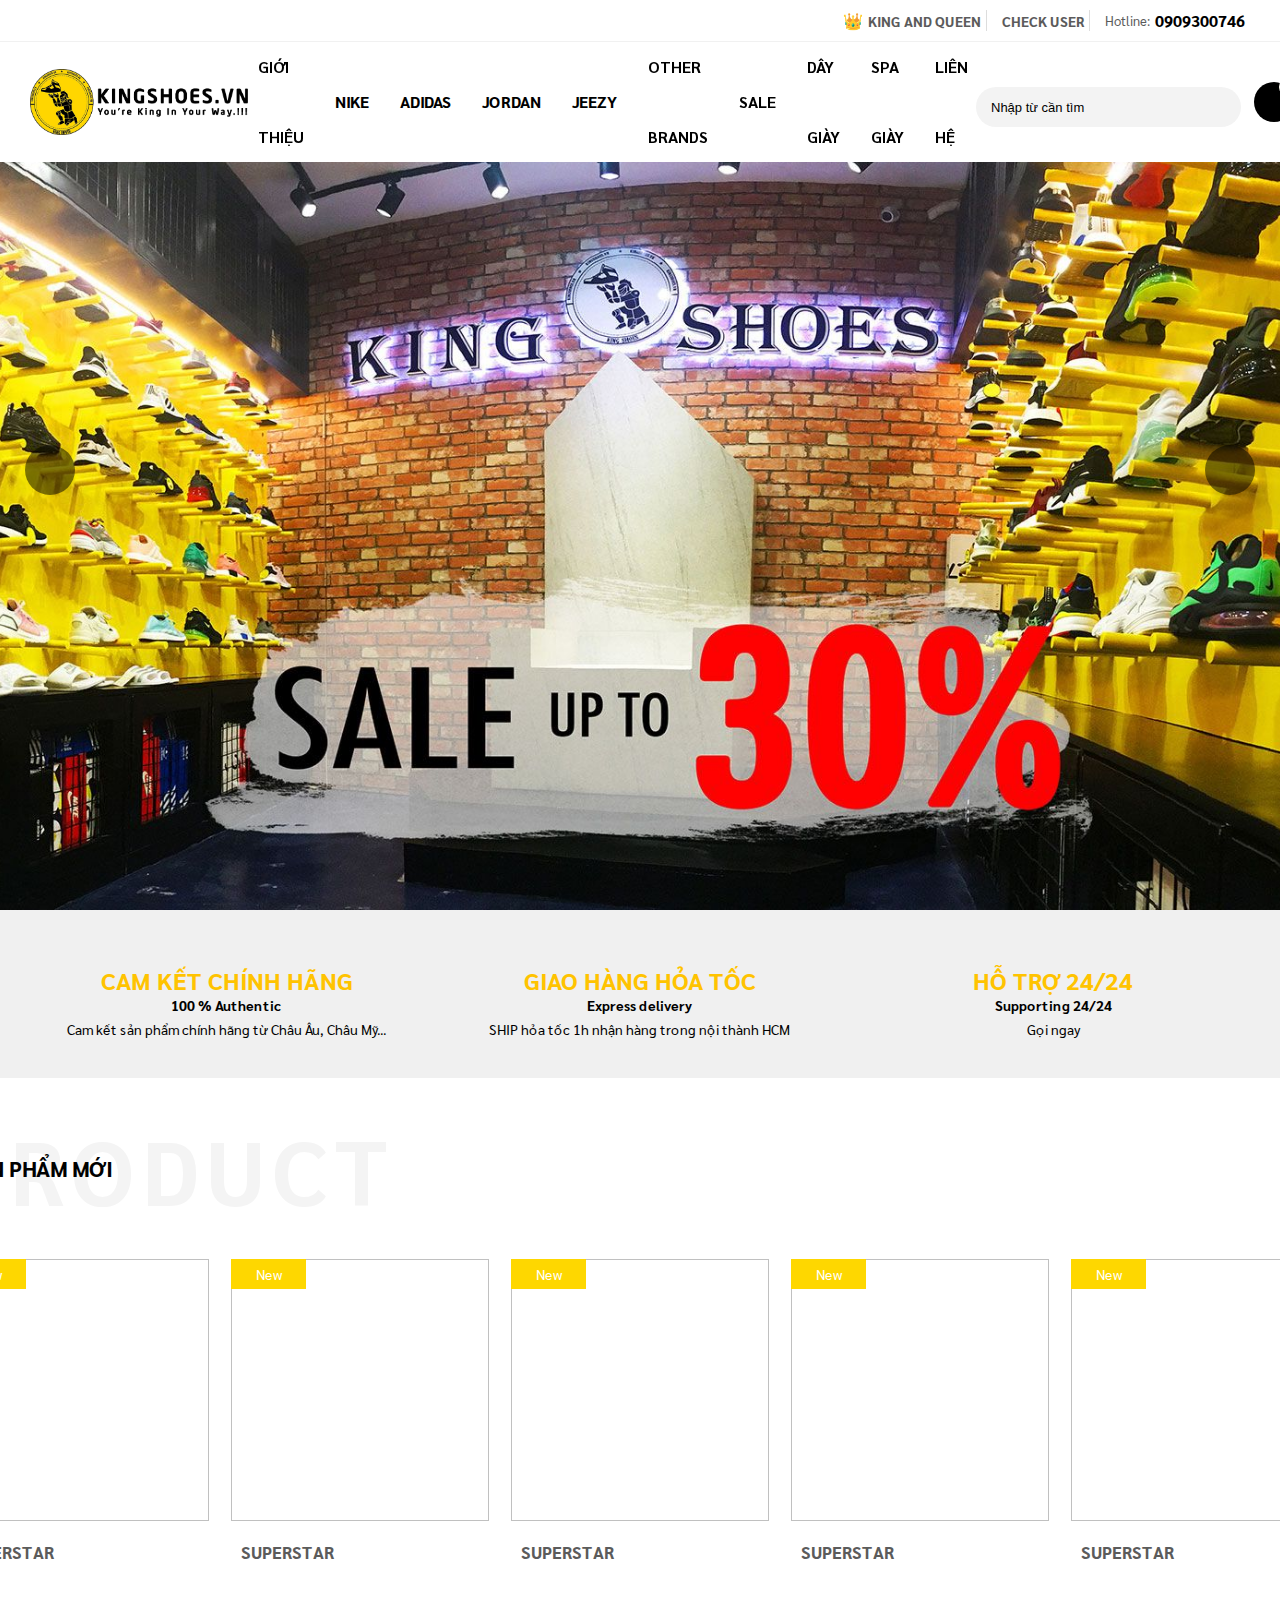
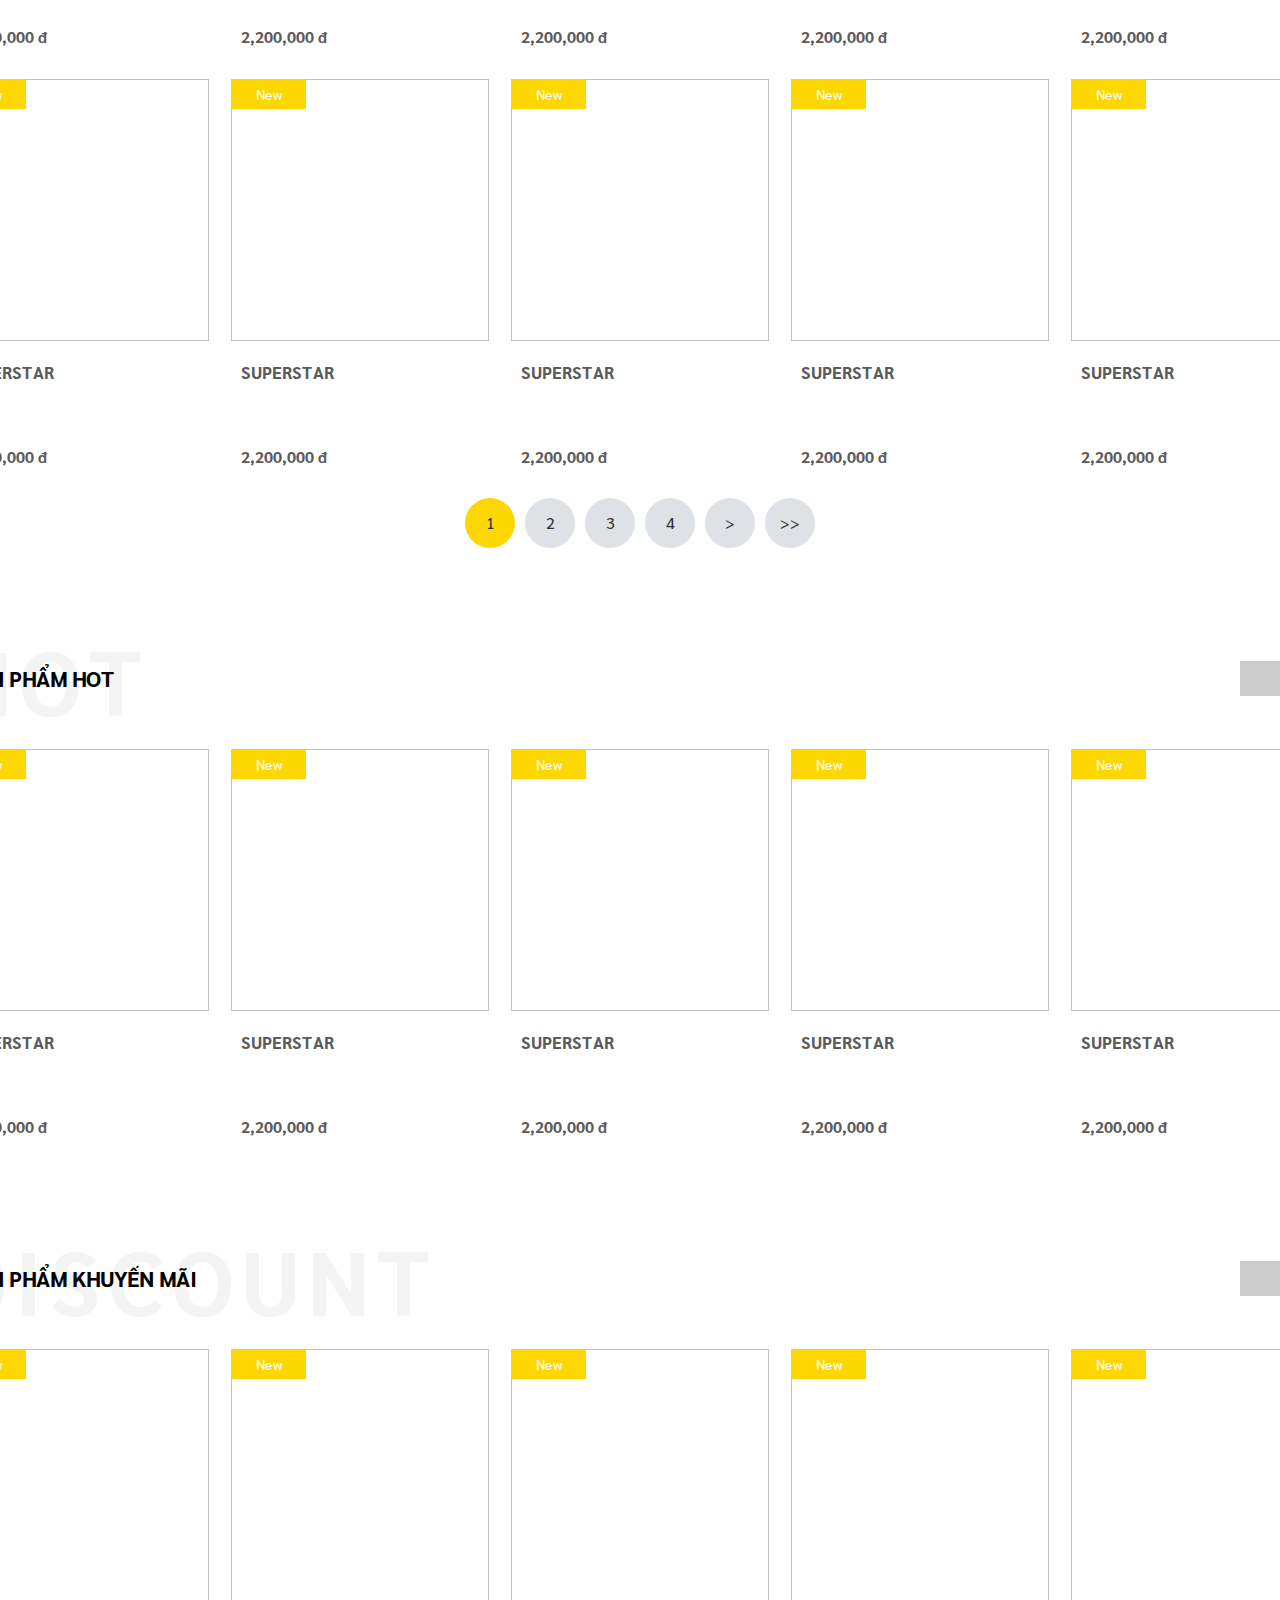
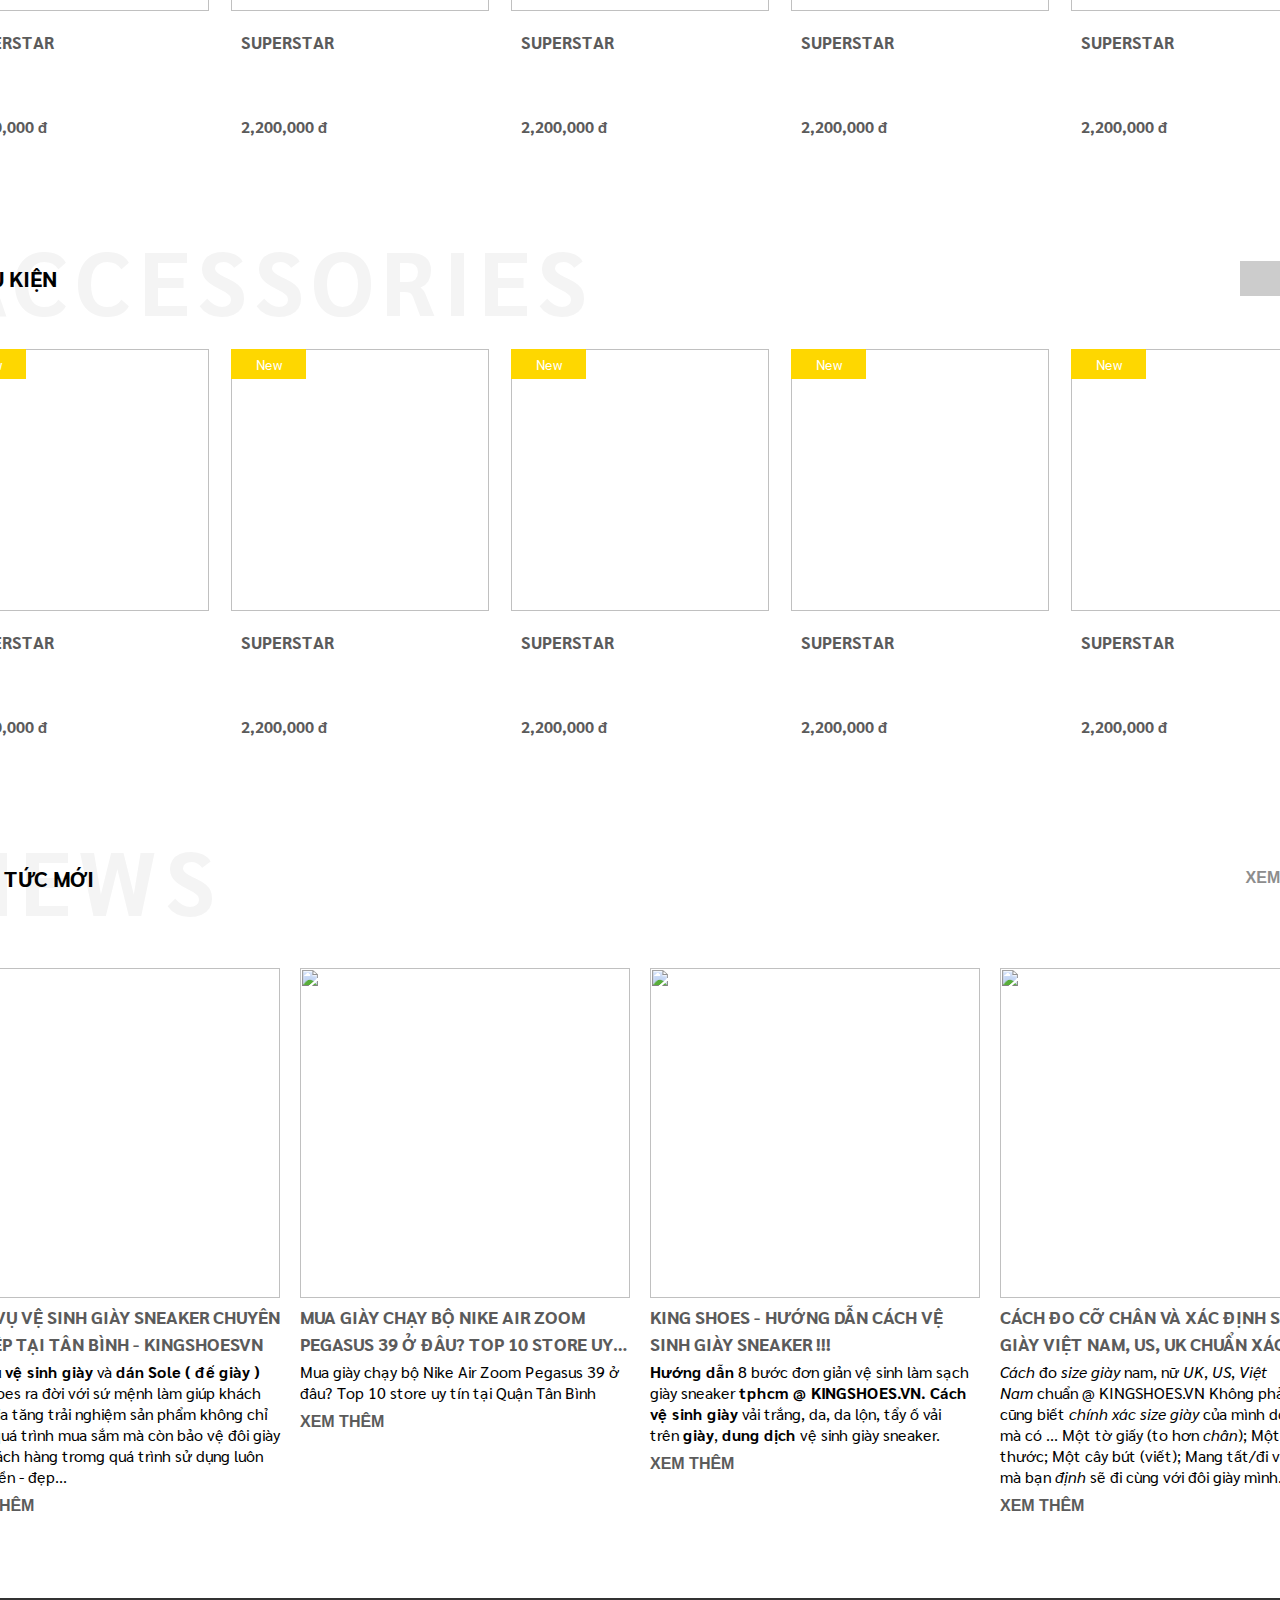
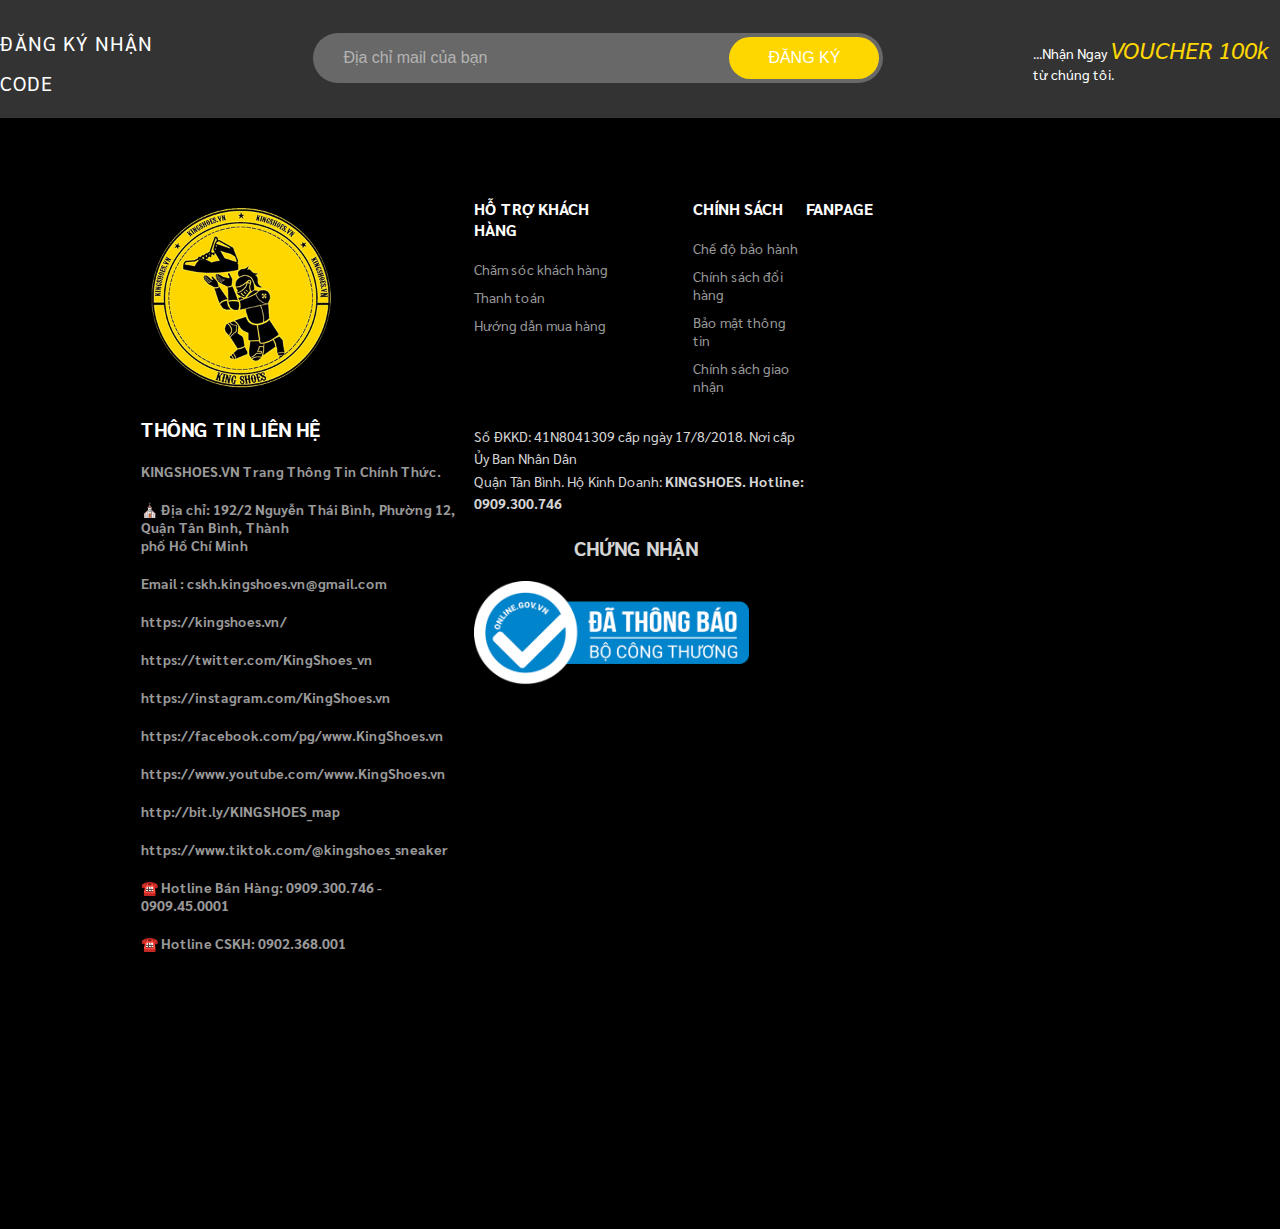
==== commit 18808f37: "finish main page, fixed contact page" ====
--- a/index.html
+++ b/index.html
@@ -884,6 +884,29 @@
               <div class="news-list">
                 <a href="#" class="news-list__item">
                   <img
+                    src="https://kingshoes.vn/data/upload/media/spa-giay-chuyen-nghiep-king-shoes-ve-sinh-giay-crep-protect-hcm-1-1572690766--hbisappc-1624438875--2-.jpeg"
+                    alt=""
+                  />
+                  <div class="news-list__item-info">
+                    <h3 class="news-list__item-info-title">
+                      Dịch vụ vệ sinh giày Sneaker chuyên nghiệp tại Tân Bình -
+                      Kingshoesvn
+                    </h3>
+                    <p class="news-list__item-info-desc">
+                      Dịch vụ <strong>vệ sinh&nbsp;giày</strong>&nbsp;và
+                      <strong>dán Sole ( đế giày )</strong> Kingshoes&nbsp;ra
+                      đời với sứ mệnh làm giúp khách hàng gia tăng trải nghiệm
+                      sản phẩm không chỉ trong quá trình mua sắm mà còn bảo vệ
+                      đôi giày của khách hàng tromg quá trình sử dụng&nbsp;luôn
+                      mới - bền -&nbsp;đẹp...
+                    </p>
+                  </div>
+                  <button class="news-list__item-see-more-btn">
+                    Xem thêm <i class="fa-solid fa-arrow-right"></i>
+                  </button>
+                </a>
+                <a href="#" class="news-list__item">
+                  <img
                     src="https://kingshoes.vn/data/upload/media/mua-giay-chay-bo-nike-air-zoom-pegasus-39-o-dau-top-10-store-uy-tin-tai-quan-tan-binh.png"
                     alt=""
                   />
@@ -903,17 +926,22 @@
                 </a>
                 <a href="#" class="news-list__item">
                   <img
-                    src="https://kingshoes.vn/data/upload/media/mua-giay-chay-bo-nike-air-zoom-pegasus-39-o-dau-top-10-store-uy-tin-tai-quan-tan-binh.png"
+                    src="https://kingshoes.vn/data/upload/media/kingshoes.vn-huong-dan-cach-ve-sinh-giay-sneakers-chinh-hang-tai-tphcm.jpg"
                     alt=""
                   />
                   <div class="news-list__item-info">
                     <h3 class="news-list__item-info-title">
-                      Mua giày chạy bộ Nike Air Zoom Pegasus 39 ở đâu? Top 10
-                      store uy tín tại Quận Tân Bình
+                      KING SHOES - Hướng dẫn cách vệ sinh giày Sneaker !!!
                     </h3>
                     <p class="news-list__item-info-desc">
-                      Mua giày chạy bộ Nike Air Zoom Pegasus 39 ở đâu? Top 10
-                      store uy tín tại Quận Tân Bình
+                      <strong>Hướng dẫn </strong>8 bước đơn giản&nbsp;vệ sinh
+                      làm sạch giày sneaker&nbsp;<strong
+                        >tphcm @ KINGSHOES.VN.&nbsp;</strong
+                      ><strong>Cách vệ sinh giày</strong>&nbsp;vải trắng, da, da
+                      lộn, tẩy ố vải
+                      trên&nbsp;<strong>giày</strong>,&nbsp;<strong
+                        >dung dịch</strong
+                      >&nbsp;vệ sinh giày sneaker.
                     </p>
                   </div>
                   <button class="news-list__item-see-more-btn">
@@ -927,31 +955,18 @@
                   />
                   <div class="news-list__item-info">
                     <h3 class="news-list__item-info-title">
-                      Mua giày chạy bộ Nike Air Zoom Pegasus 39 ở đâu? Top 10
-                      store uy tín tại Quận Tân Bình
+                      CÁCH ĐO CỠ CHÂN VÀ XÁC ĐỊNH SIZE GIÀY VIỆT NAM, US, UK
+                      CHUẨN XÁC TẠI KING SHOES
                     </h3>
                     <p class="news-list__item-info-desc">
-                      Mua giày chạy bộ Nike Air Zoom Pegasus 39 ở đâu? Top 10
-                      store uy tín tại Quận Tân Bình
-                    </p>
-                  </div>
-                  <button class="news-list__item-see-more-btn">
-                    Xem thêm <i class="fa-solid fa-arrow-right"></i>
-                  </button>
-                </a>
-                <a href="#" class="news-list__item">
-                  <img
-                    src="https://kingshoes.vn/data/upload/media/mua-giay-chay-bo-nike-air-zoom-pegasus-39-o-dau-top-10-store-uy-tin-tai-quan-tan-binh.png"
-                    alt=""
-                  />
-                  <div class="news-list__item-info">
-                    <h3 class="news-list__item-info-title">
-                      Mua giày chạy bộ Nike Air Zoom Pegasus 39 ở đâu? Top 10
-                      store uy tín tại Quận Tân Bình
-                    </h3>
-                    <p class="news-list__item-info-desc">
-                      Mua giày chạy bộ Nike Air Zoom Pegasus 39 ở đâu? Top 10
-                      store uy tín tại Quận Tân Bình
+                      <em>Cách</em>&nbsp;đo&nbsp;<em>size giày</em>&nbsp;nam,
+                      nữ&nbsp;<em>UK</em>,&nbsp;<em>US</em>,&nbsp;<em
+                        >Việt Nam</em
+                      >&nbsp;chuẩn @ KINGSHOES.VN&nbsp;Không phải ai cũng
+                      biết&nbsp;<em>chính xác size giày</em>&nbsp;của mình do đó
+                      mà có ... Một tờ giấy (to hơn&nbsp;<em>chân</em>); Một cây
+                      thước; Một cây bút (viết); Mang tất/đi vớ nào mà
+                      bạn&nbsp;<em>định</em>&nbsp;sẽ đi cùng với đôi giày mình.
                     </p>
                   </div>
                   <button class="news-list__item-see-more-btn">
@@ -978,8 +993,8 @@
           <div class="main-subcribe-tag">
             ...Nhận Ngay <span>VOUCHER 100k</span> từ chúng tôi.
           </div>
-        </main>
         </div>
+      </main>
 
       <footer>
         <div class="footer-container">
@@ -1093,5 +1108,6 @@
   </body>
 
   <script src="./js/script.js"></script>
+  <script type="module" src="./js/main.js"></script>
   <script src="./js/slider.js"></script>
 </html>
--- a/css/style.css
+++ b/css/style.css
@@ -483,13 +483,17 @@
 }
 
 .main-section__grid-product img {
-  width: 100%;
-  height: 100%;
+  width: 258px;
+  height: 262px;
   object-fit: cover;
 }
 
 .main-section__grid-product-info {
   padding: 10px;
+  display: flex;
+  flex-direction: column;
+  justify-content: space-between;
+  height: 100%;
 }
 
 .main-section__grid-product-info-title {
@@ -497,7 +501,7 @@
   font-weight: 700;
   color: #5b5b5b;
   text-transform: uppercase;
-  margin-bottom: 30px;
+  margin-top: 10px;
 }
 
 .main-section__grid-product-info-ratings i {
@@ -510,8 +514,6 @@
   font-size: 16px;
   font-weight: 700;
   color: #5b5b5b;
-  margin-bottom: 20px;
-  margin-top: 4px;
 }
 
 .main-section__grid-product-new-tag {
@@ -642,12 +644,18 @@
 
 .news-list__item {
   width: 330px;
-  display: flex;
-  flex-direction: column;
-  justify-content: flex-end;
+  height: 550px;
+  display: flex;
+  flex-direction: column;
   position: relative;
   background: #fff;
   text-decoration: none;
+}
+
+.news-list__item img {
+  width: 330px;
+  height: 330px;
+  object-fit: cover;
 }
 
 .news-list__item-info {
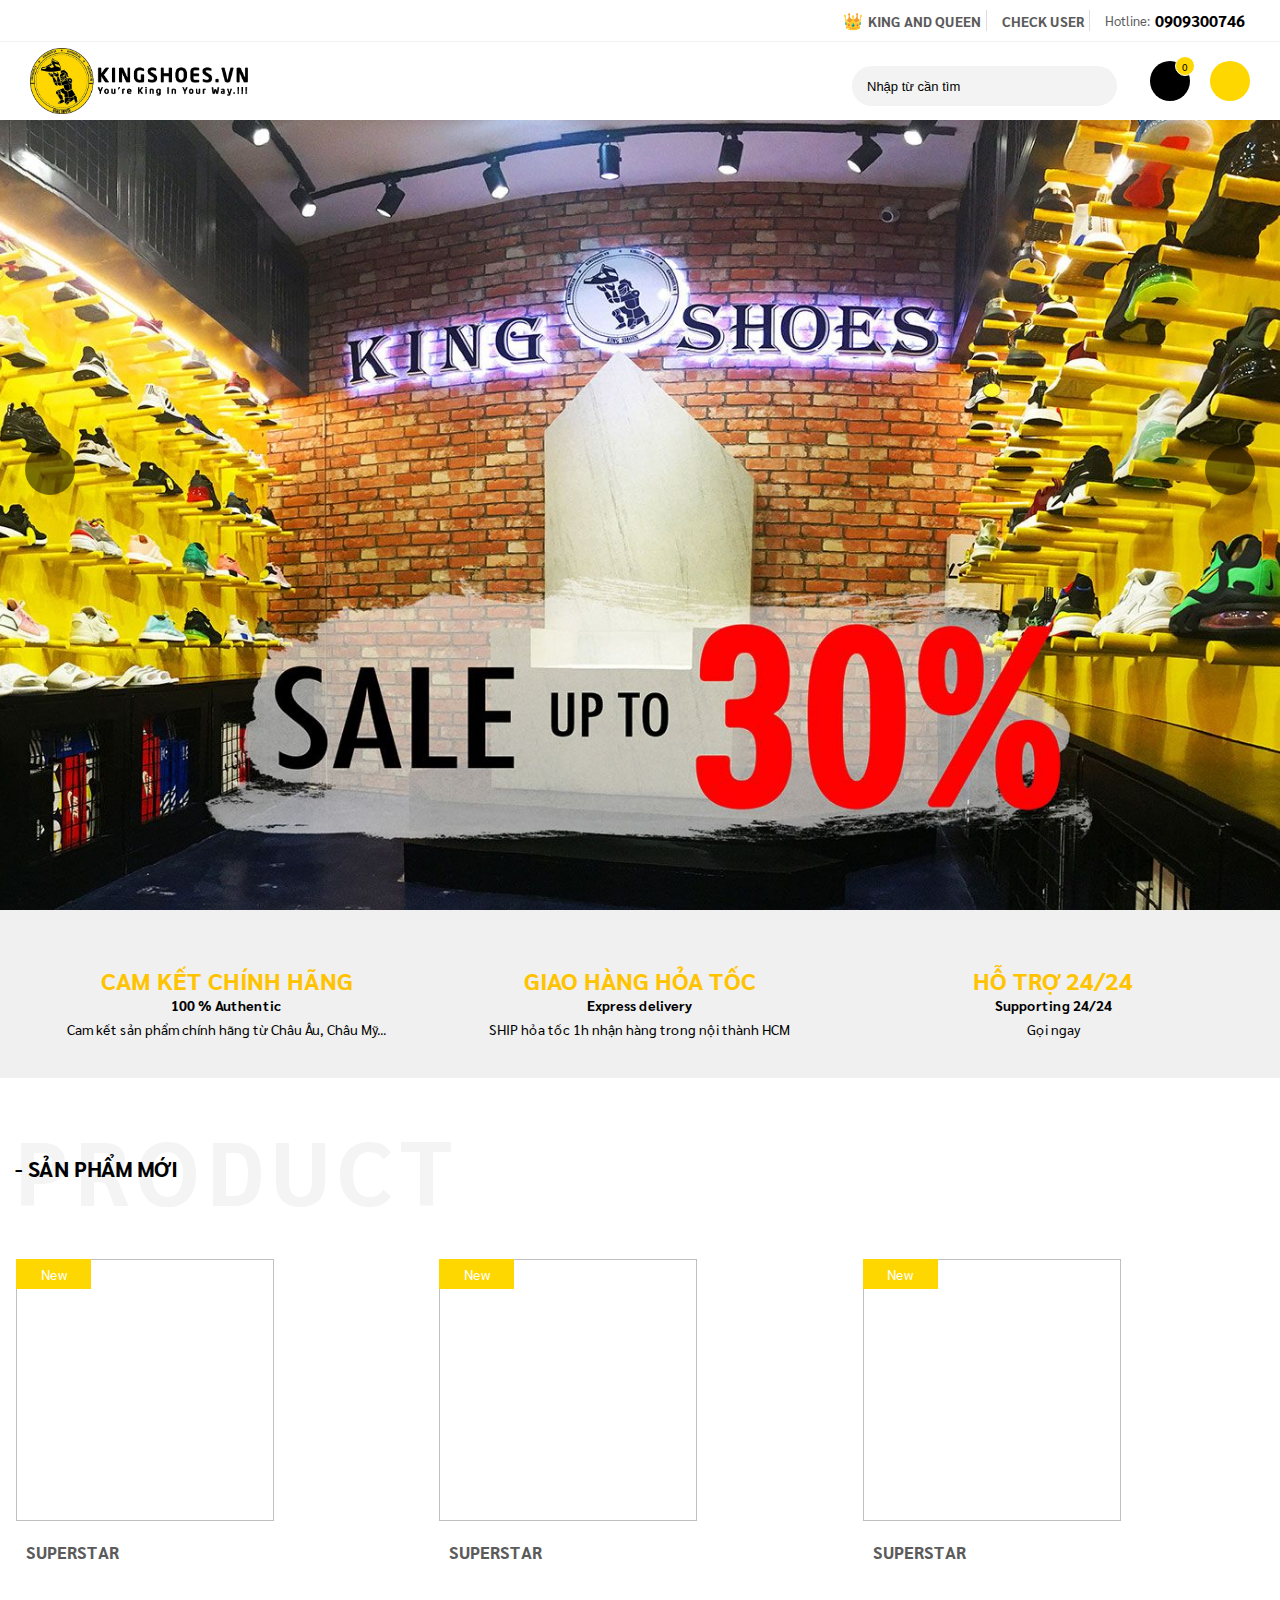
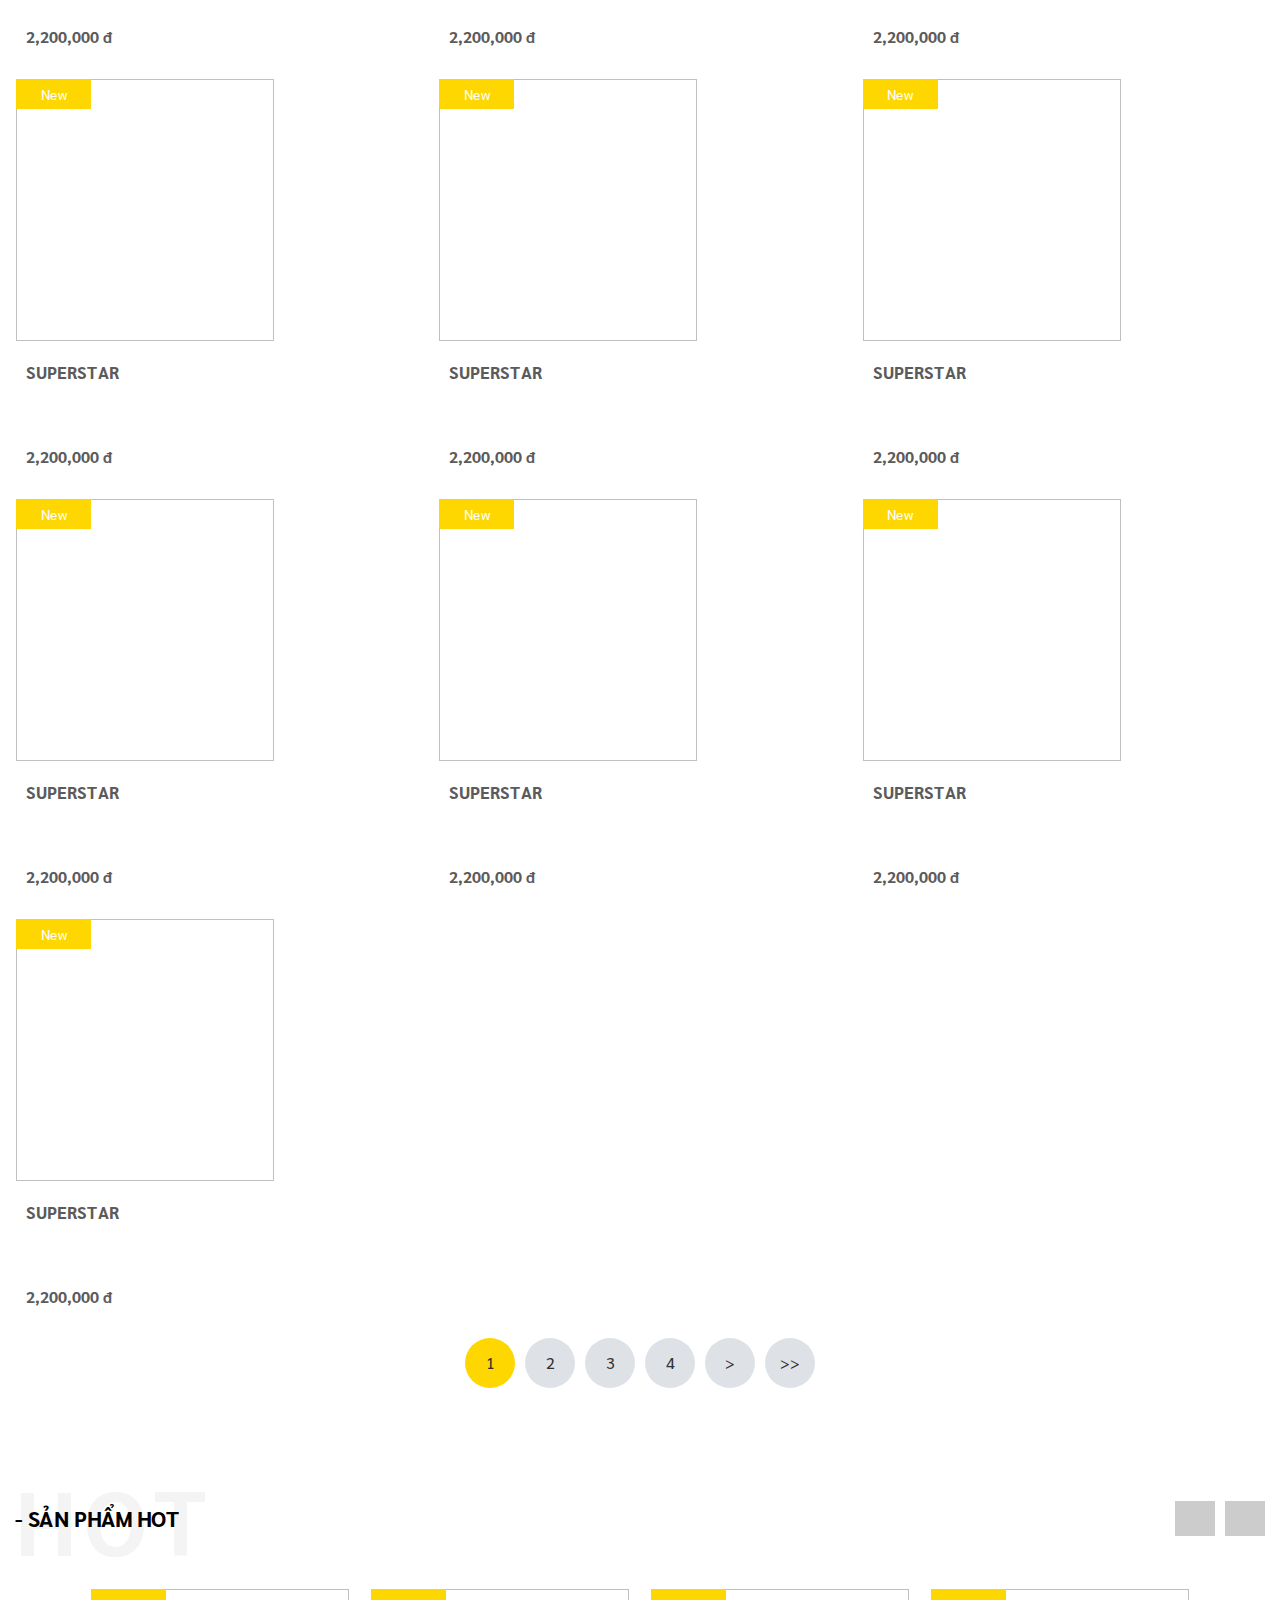
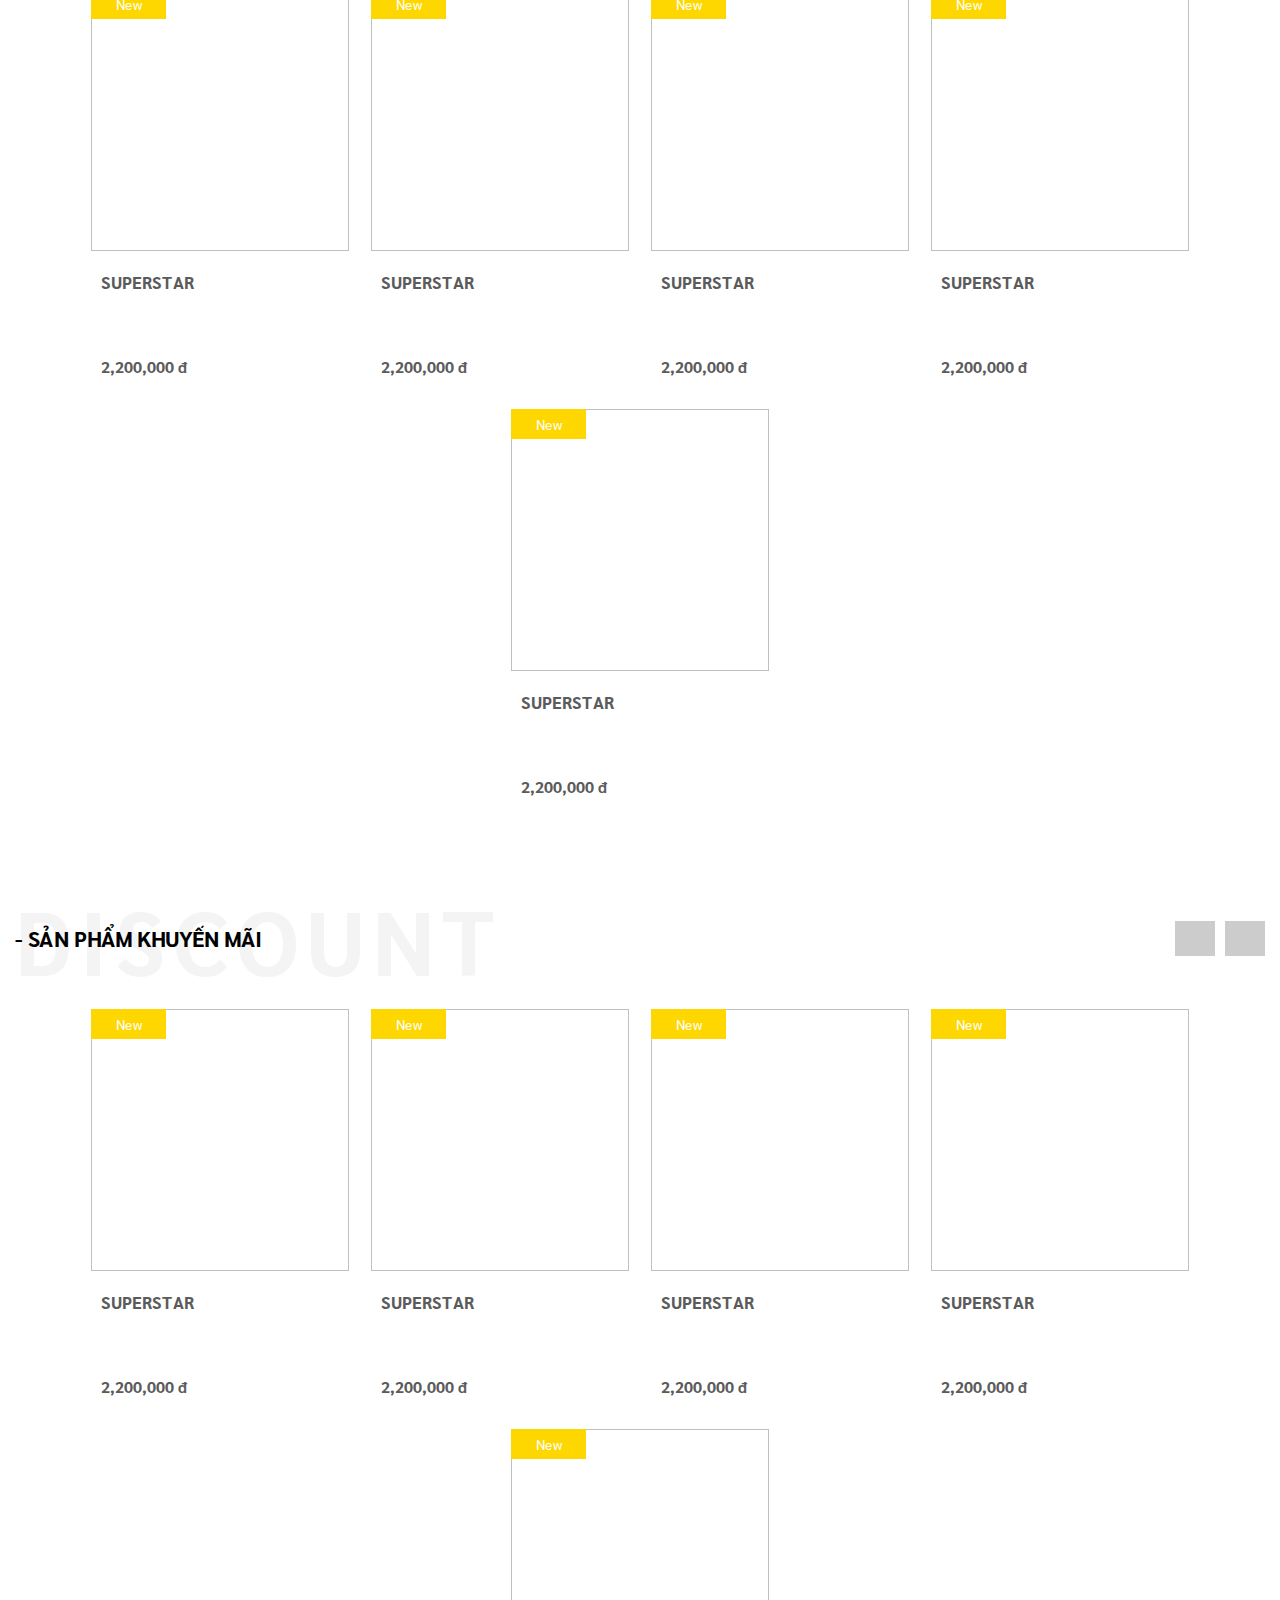
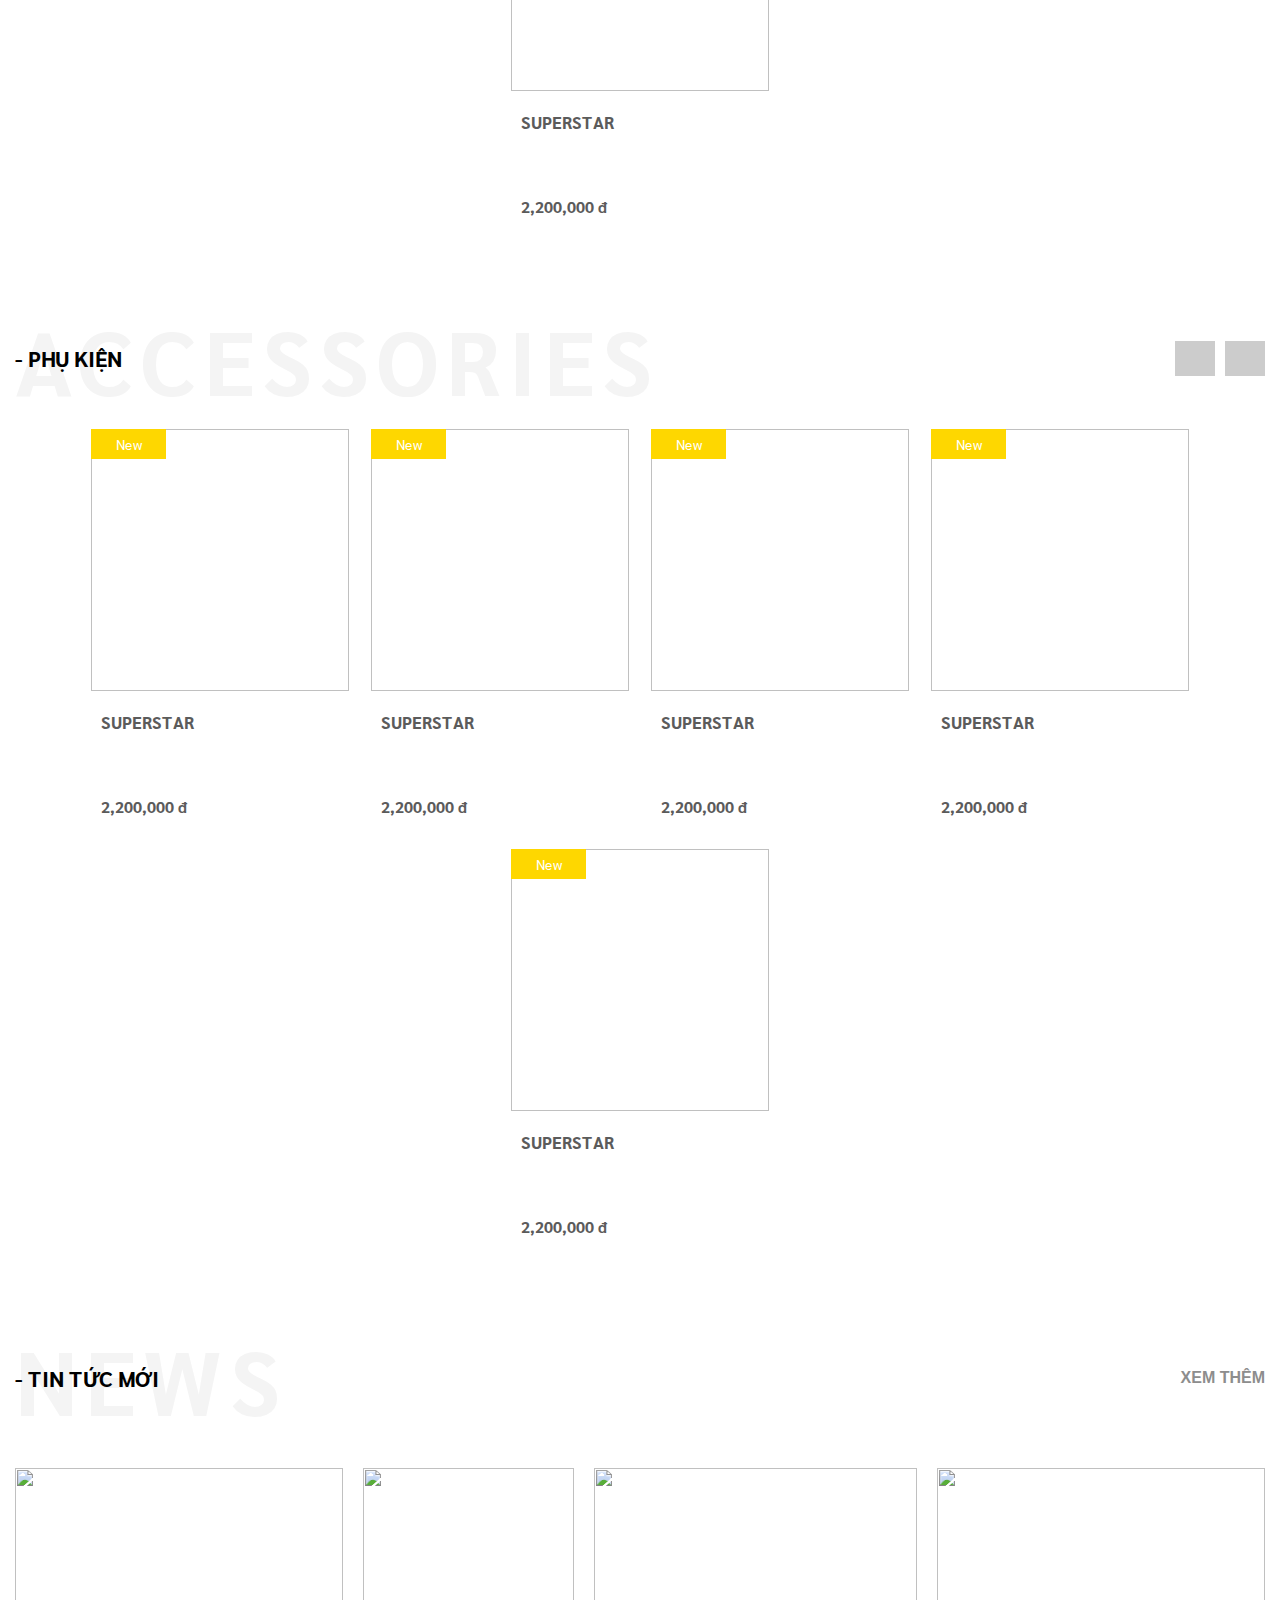
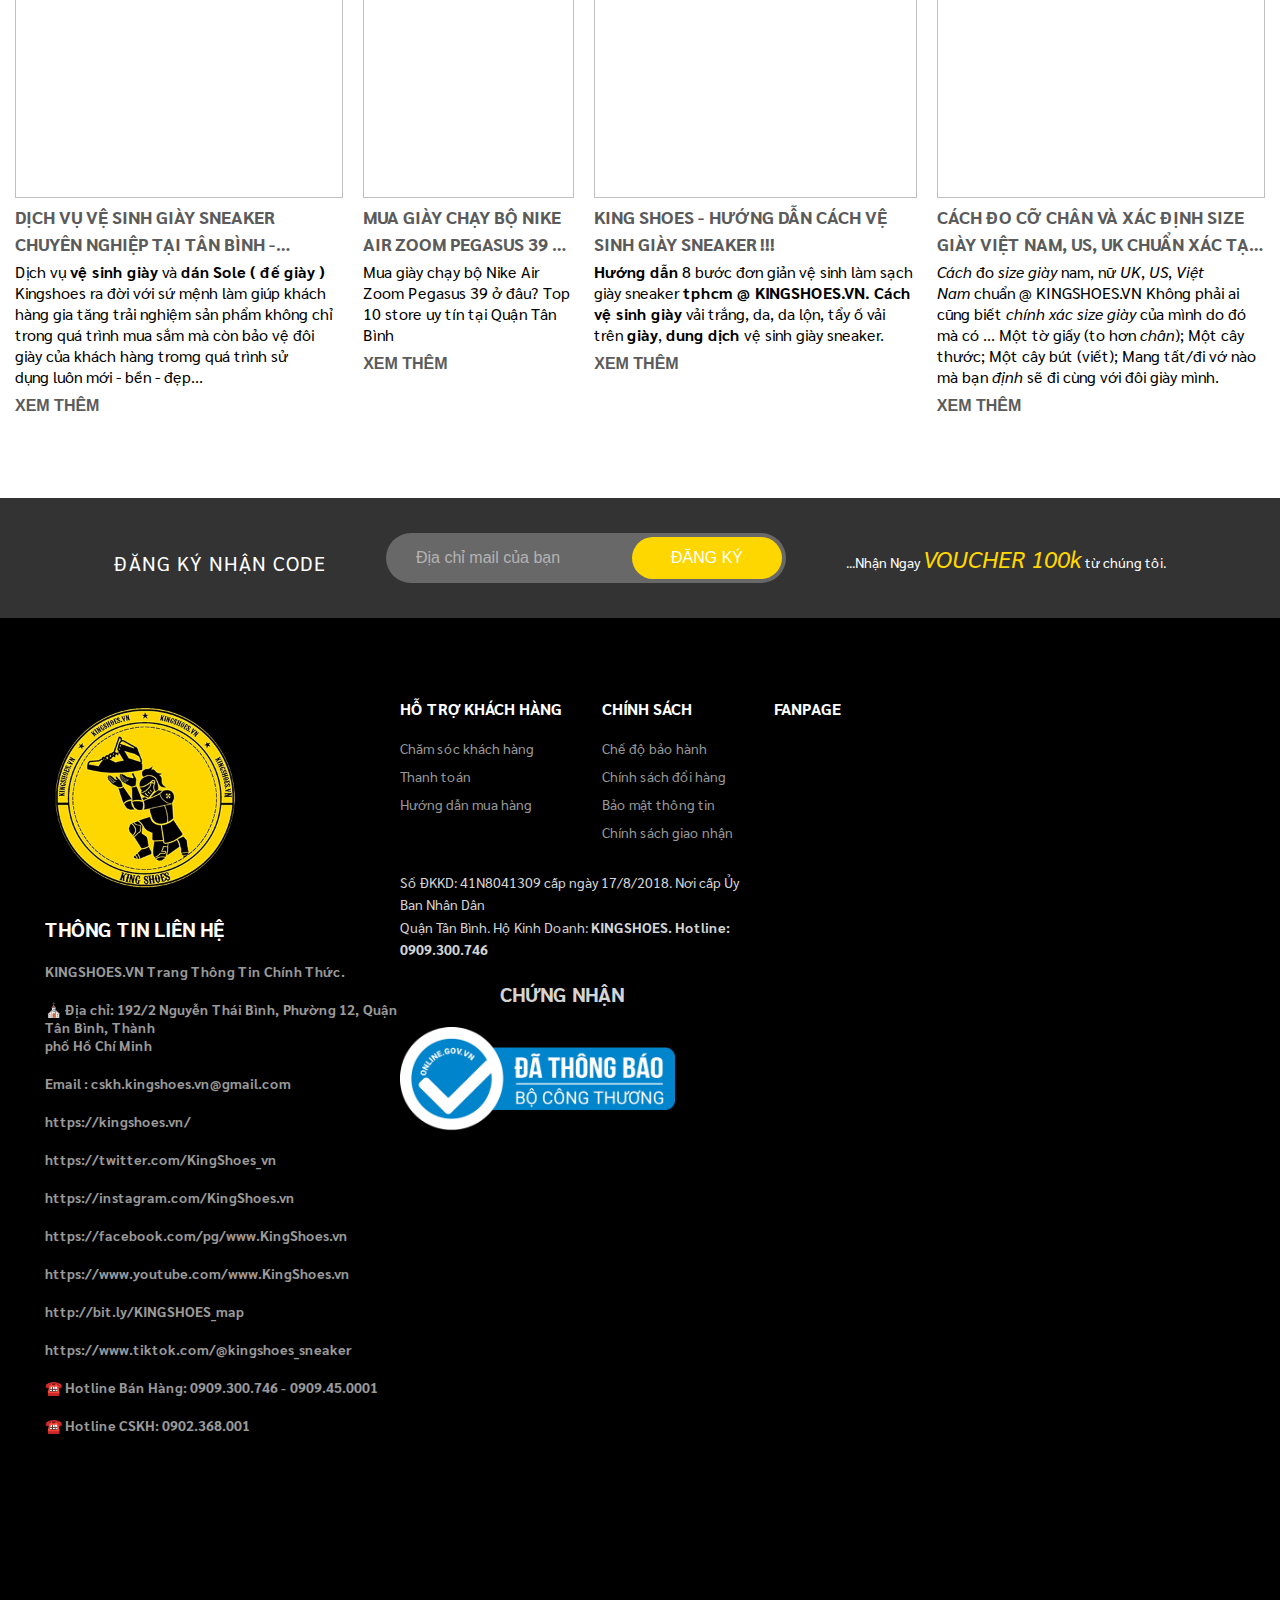
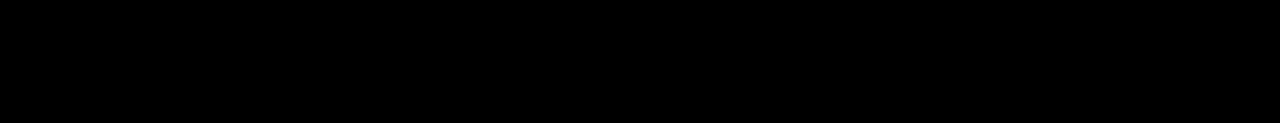
==== commit ff550839: "finish homepage responsive" ====
--- a/index.html
+++ b/index.html
@@ -25,6 +25,7 @@
       referrerpolicy="no-referrer"
     />
     <link rel="stylesheet" href="./css/style.css" />
+    <link rel="stylesheet" href="./css/responsive/main.css" />
     <title>Cửa hàng giày Sneaker chính hãng tại TPHCM - KING SHOES</title>
   </head>
   <body>
@@ -128,10 +129,18 @@
               </button>
             </div>
             <div class="header__bottom-cart">
+              <button class="header__bottom-search-btn">
+                <i class="fa-solid fa-search"></i>
+              </button>
+
               <a href="/pages/cart.html" class="header__bottom-cart-link">
                 <i class="fa-solid fa-shopping-cart"></i>
                 <span class="header__bottom-cart-quantity">0</span>
               </a>
+
+              <button class="header__bottom-menu-btn">
+                <i class="fa-solid fa-bars"></i>
+              </button>
             </div>
           </div>
         </div>
--- a/css/style.css
+++ b/css/style.css
@@ -11,8 +11,6 @@
 
 body {
   font-family: 'Sarabun', sans-serif;
-
-  height: 200vh;
 }
 
 .container {
@@ -20,6 +18,7 @@
   flex-direction: column;
   justify-content: center;
   width: 100%;
+  overflow: hidden;
 }
 
 /* ---------------------------------------------------- */
@@ -273,6 +272,7 @@
   transition: all 0.4s ease;
   cursor: pointer;
   text-decoration: none;
+  margin-left: 20px;
 }
 
 .header__bottom-cart-link:hover {
@@ -298,6 +298,35 @@
   color: #000;
 }
 
+.header__bottom-menu-btn {
+  display: none;
+  align-items: center;
+  justify-content: center;
+  width: 40px;
+  height: 40px;
+  color: #fff;
+  background-color: #fed700;
+  border-radius: 50%;
+  transition: all 0.4s ease;
+  cursor: pointer;
+  border: none;
+  margin-left: 20px;
+}
+
+.header__bottom-search-btn {
+  display: none;
+  align-items: center;
+  justify-content: center;
+  width: 40px;
+  height: 40px;
+  color: #000;
+  background-color: #ddd;
+  border-radius: 50%;
+  transition: all 0.4s ease;
+  cursor: pointer;
+  border: none;
+}
+
 /* ---------------------------------------------------- */
 /* Main */
 /* ---------------------------------------------------- */
--- a/css/responsive/main.css
+++ b/css/responsive/main.css
@@ -0,0 +1,167 @@
+/* Responsive for homepage */
+
+/* Laptop L: 1441px and above */
+@media only screen and (min-width: 1441px) {
+}
+
+/* All */
+
+@media only screen and (max-width: 1440px) {
+  .header__bottom-menu {
+    display: none;
+  }
+
+  .header__bottom-menu-btn {
+    display: flex;
+  }
+
+  .main-container {
+    width: 100%;
+  }
+
+  .hot-products-list {
+    flex-wrap: wrap;
+  }
+
+  .news-list__item {
+    width: fit-content;
+  }
+
+  .news-list__item img {
+    width: 100%;
+  }
+}
+
+/* Laptop: 1024px to 1440px */
+@media only screen and (min-width: 1024px) and (max-width: 1440px) {
+  .main-section__grid-products {
+    grid-template-columns: repeat(3, 1fr);
+  }
+
+  .main-subscribe {
+    gap: 60px;
+    text-align: center;
+  }
+
+  .main-subscribe-input {
+    width: 400px;
+  }
+
+  .footer-container {
+    margin-left: 30px;
+  }
+
+  .footer-links-top {
+    gap: 40px;
+  }
+
+  .footer-fanpage {
+    margin-left: 20px;
+  }
+}
+/* Tablet: 768px to 1023px */
+@media screen and (min-width: 768px) and (max-width: 1023px) {
+  .main-slider {
+    height: 300px;
+  }
+
+  .main-slider-btn {
+    top: 140px;
+  }
+
+  .main-hero {
+    padding: 40px 10px;
+  }
+
+  .main-section__grid-products {
+    grid-template-columns: repeat(2, 1fr);
+  }
+
+  .news-list {
+    flex-wrap: wrap;
+  }
+
+  .footer-container {
+    margin: 0;
+  }
+
+  .footer-links {
+    display: none;
+  }
+
+  .footer-info {
+    width: 50%;
+  }
+
+  .footer-fanpage {
+    width: 40%;
+  }
+}
+
+/* Phone: 767px and below */
+@media screen and (max-width: 767px) {
+  .header__bottom-search-btn {
+    display: flex;
+  }
+
+  .header__bottom-search-box {
+    display: none;
+  }
+
+  .header__bottom-logo img {
+    width: 160px;
+  }
+
+  .main-section__grid-products {
+    grid-template-columns: repeat(1, 1fr);
+  }
+
+  .main-section__grid-products {
+    justify-items: center;
+    text-align: center;
+  }
+
+  .main-section__grid-product {
+    height: initial;
+  }
+
+  .hot-products-list {
+    text-align: center;
+  }
+
+  .news-list {
+    flex-wrap: wrap;
+  }
+
+  .main-subcribe-text {
+    display: none;
+  }
+
+  .main-subscribe-input {
+    width: 400px;
+  }
+
+  .main-subcribe-tag {
+    display: none;
+  }
+
+  .footer-container {
+    margin: 0;
+  }
+
+  .footer-links {
+    display: none;
+  }
+
+  .footer-container {
+    flex-direction: column;
+  }
+
+  .footer-info {
+    width: 100%;
+  }
+
+  .footer-fanpage {
+    width: 100%;
+  }
+}
